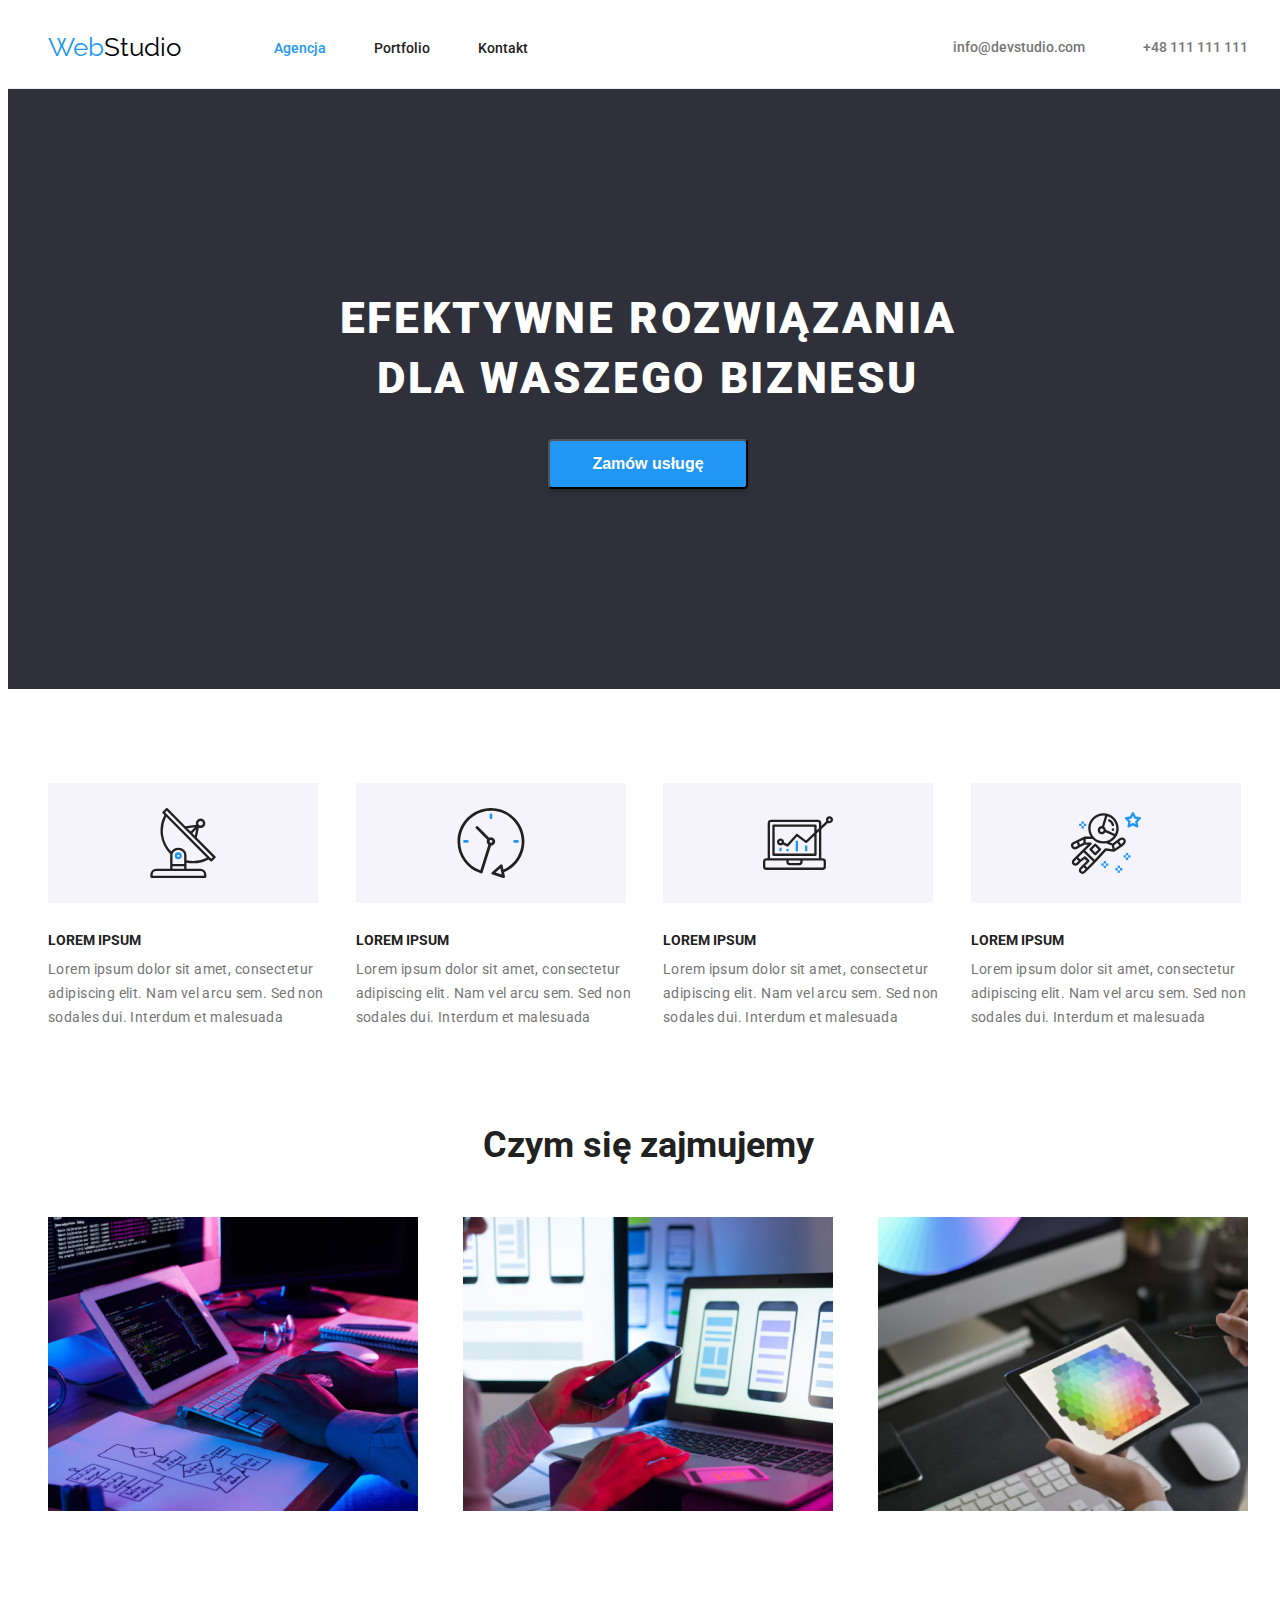
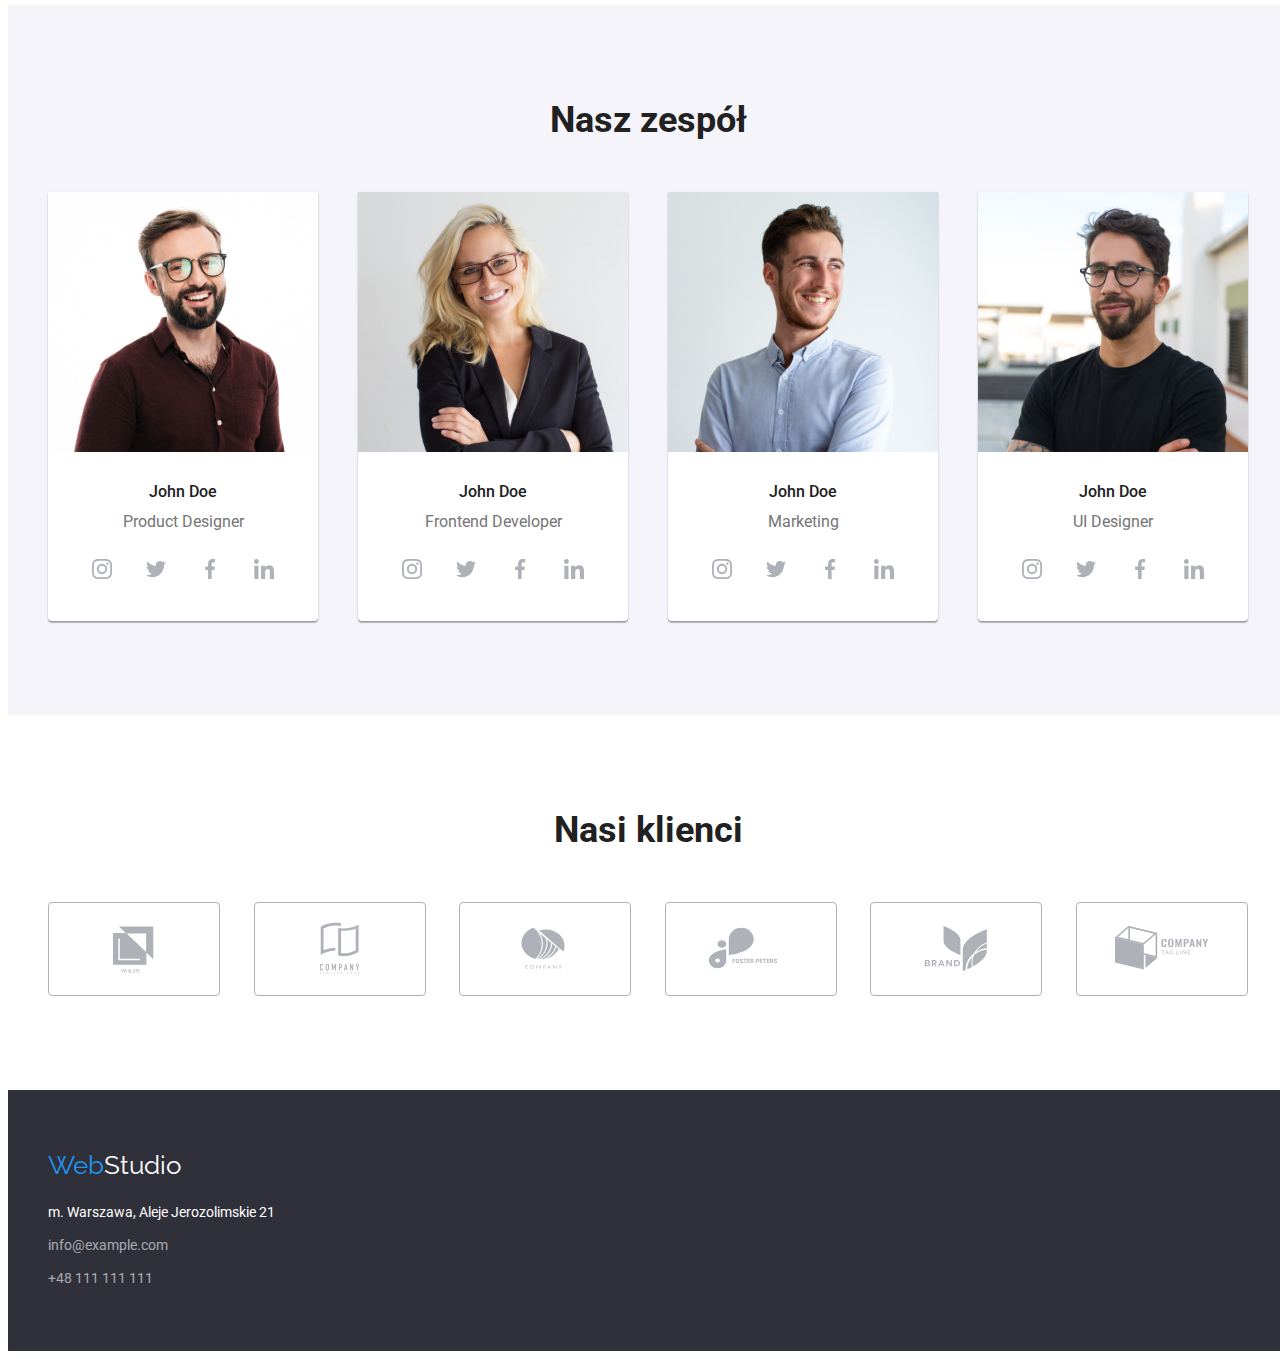
==== index.html @ dd989683 "Index HTML modified" ====
<!DOCTYPE html>
<html lang="pl">
  <head>
    <link rel="preconnect" href="https://fonts.googleapis.com" />
    <link rel="preconnect" href="https://fonts.gstatic.com" crossorigin />
    <link
      href="https://fonts.googleapis.com/css2?family=Raleway:wght@700&family=Roboto:wght@400;500;700;900&display=swap"
      rel="stylesheet"
    />
    <link
      rel="stylesheet"
      href="https://cdnjs.cloudflare.com/ajax/libs/modern-normalize/1.1.0/modern-normalize.min.css"
      integrity="sha512-wpPYUAdjBVSE4KJnH1VR1HeZfpl1ub8YT/NKx4PuQ5NmX2tKuGu6U/JRp5y+Y8XG2tV+wKQpNHVUX03MfMFn9Q=="
      crossorigin="anonymous"
      referrerpolicy="no-referrer"
    />
    <link rel="stylesheet" href="css/index.css" />
    <meta charset="UTF-8" />
    <meta http-equiv="X-UA-Compatible" content="IE=edge" />
    <meta name="viewport" content="width=device-width, initial-scale=1.0" />
    <title>Studio</title>
  </head>
  <body>
    <header class="header-line">
      <div class="container head">
        <nav class="logo-navigation">
          <a class="webstudio" href="index.html"
            ><span class="logo-web">Web</span
            ><span class="logo-studio-head">Studio</span></a
          >
          <ul class="list navigation">
            <li>
              <a class="agency-active" href="index.html">Agencja</a>
            </li>
            <li>
              <a href="portfolio.html">Portfolio</a>
            </li>
            <li><a href="#">Kontakt</a></li>
          </ul>
        </nav>

        <ul class="list contact-links-header">
          <li>
            <a class="link-header" href="mailto:info@devstudio.com"
              >info@devstudio.com</a
            >
          </li>
          <li>
            <a class="link-header" href="tel:+48111111111">+48 111 111 111</a>
          </li>
        </ul>
      </div>
    </header>
    <main>
      <!-- Hero -->
      <section class="background-dark">
        <div class="container hero">
          <h1 class="main-heading">
            EFEKTYWNE ROZWIĄZANIA DLA WASZEGO BIZNESU
          </h1>
          <button class="hero-button" type="button">Zamów usługę</button>
        </div>
      </section>
      <!-- Lorem ipsum -->
      <section>
        <div class="container section">
          <ul class="list lorem-list">
            <li>
              <div class="lorem-icons">
                <svg width="70" height="70">
                  <use href="./images/icons.svg#icon-antenna-1"></use>
                </svg>
              </div>
              <h3 class="tertiary-heading">LOREM IPSUM</h3>
              <p>
                Lorem ipsum dolor sit amet, consectetur adipiscing elit. Nam vel
                arcu sem. Sed non sodales dui. Interdum et malesuada
              </p>
            </li>
            <li>
              <div class="lorem-icons">
                <svg width="70" height="70">
                  <use href="./images/icons.svg#icon-clock-1"></use>
                </svg>
              </div>
              <h3 class="tertiary-heading">LOREM IPSUM</h3>
              <p>
                Lorem ipsum dolor sit amet, consectetur adipiscing elit. Nam vel
                arcu sem. Sed non sodales dui. Interdum et malesuada
              </p>
            </li>
            <li>
              <div class="lorem-icons">
                <svg width="70" height="70">
                  <use href="./images/icons.svg#icon-diagram-1"></use>
                </svg>
              </div>
              <h3 class="tertiary-heading">LOREM IPSUM</h3>
              <p>
                Lorem ipsum dolor sit amet, consectetur adipiscing elit. Nam vel
                arcu sem. Sed non sodales dui. Interdum et malesuada
              </p>
            </li>
            <li>
              <div class="lorem-icons">
                <svg width="70" height="70">
                  <use href="./images/icons.svg#icon-astronaut-1"></use>
                </svg>
              </div>
              <h3 class="tertiary-heading">LOREM IPSUM</h3>
              <p>
                Lorem ipsum dolor sit amet, consectetur adipiscing elit. Nam vel
                arcu sem. Sed non sodales dui. Interdum et malesuada
              </p>
            </li>
          </ul>
        </div>
      </section>
      <!-- Czym się zajmujemy -->
      <section>
        <div class="container section activity top-padding-none">
          <h2 class="secondary-heading">Czym się zajmujemy</h2>
          <ul class="list">
            <li>
              <img
                src="images/What_do_we_do/Computer.jpg"
                alt="Komputer"
                width="370"
                height="294"
              />
            </li>
            <li>
              <img
                src="images/What_do_we_do/Laptop.jpg"
                alt="Laptop"
                width="370"
                height="294"
              />
            </li>
            <li>
              <img
                src="images/What_do_we_do/Tablet.jpg"
                alt="Tablet"
                width="370"
                height="294"
              />
            </li>
          </ul>
        </div>
      </section>
      <!-- Nasz zespół -->
      <section class="background-staff">
        <div class="container section activity">
          <h2 class="secondary-heading">Nasz zespół</h2>
          <ul class="list">
            <li class="card-staff">
              <img
                src="images/Our_staff/John1.jpg"
                alt="John Doe"
                width="270"
                height="260"
              />
              <p class="john-doe">John Doe</p>
              <p class="john-doe-job">Product Designer</p>
              <div class="social-media">
                <ul class="list">
                  <li>
                    <div class="social-container">
                      <svg class="social-icon" width="20" height="20">
                        <use href="./images/icons.svg#icon-instagram-2"></use>
                      </svg>
                    </div>
                  </li>
                  <li>
                    <div class="social-container">
                      <svg class="social-icon" width="20" height="20">
                        <use href="./images/icons.svg#icon-twitter-1"></use>
                      </svg>
                    </div>
                  </li>
                  <li>
                    <div class="social-container">
                      <svg class="social-icon" width="20" height="20">
                        <use href="./images/icons.svg#icon-facebook-1"></use>
                      </svg>
                    </div>
                  </li>
                  <li>
                    <div class="social-container">
                      <svg class="social-icon" width="20" height="20">
                        <use href="./images/icons.svg#icon-linkedin-1"></use>
                      </svg>
                    </div>
                  </li>
                </ul>
              </div>
            </li>
            <li class="card-staff">
              <img
                src="images/Our_staff/John2.jpg"
                alt="John Doe"
                width="270"
                height="260"
              />
              <p class="john-doe">John Doe</p>
              <p class="john-doe-job">Frontend Developer</p>
              <div class="social-media">
                <ul class="list">
                  <li>
                    <div class="social-container">
                      <svg class="social-icon" width="20" height="20">
                        <use href="./images/icons.svg#icon-instagram-2"></use>
                      </svg>
                    </div>
                  </li>
                  <li>
                    <div class="social-container">
                      <svg class="social-icon" width="20" height="20">
                        <use href="./images/icons.svg#icon-twitter-1"></use>
                      </svg>
                    </div>
                  </li>
                  <li>
                    <div class="social-container">
                      <svg class="social-icon" width="20" height="20">
                        <use href="./images/icons.svg#icon-facebook-1"></use>
                      </svg>
                    </div>
                  </li>
                  <li>
                    <div class="social-container">
                      <svg class="social-icon" width="20" height="20">
                        <use href="./images/icons.svg#icon-linkedin-1"></use>
                      </svg>
                    </div>
                  </li>
                </ul>
              </div>
            </li>
            <li class="card-staff">
              <img
                src="images/Our_staff/John3.jpg"
                alt="John Doe"
                width="270"
                height="260"
              />
              <p class="john-doe">John Doe</p>
              <p class="john-doe-job">Marketing</p>
              <div class="social-media">
                <ul class="list">
                  <li>
                    <div class="social-container">
                      <svg class="social-icon" width="20" height="20">
                        <use href="./images/icons.svg#icon-instagram-2"></use>
                      </svg>
                    </div>
                  </li>
                  <li>
                    <div class="social-container">
                      <svg class="social-icon" width="20" height="20">
                        <use href="./images/icons.svg#icon-twitter-1"></use>
                      </svg>
                    </div>
                  </li>
                  <li>
                    <div class="social-container">
                      <svg class="social-icon" width="20" height="20">
                        <use href="./images/icons.svg#icon-facebook-1"></use>
                      </svg>
                    </div>
                  </li>
                  <li>
                    <div class="social-container">
                      <svg class="social-icon" width="20" height="20">
                        <use href="./images/icons.svg#icon-linkedin-1"></use>
                      </svg>
                    </div>
                  </li>
                </ul>
              </div>
            </li>
            <li class="card-staff">
              <img
                src="images/Our_staff/John4.jpg"
                alt="John Doe"
                width="270"
                height="260"
              />
              <p class="john-doe">John Doe</p>
              <p class="john-doe-job">UI Designer</p>
              <div class="social-media">
                <ul class="list">
                  <li>
                    <div class="social-container">
                      <svg class="social-icon" width="20" height="20">
                        <use href="./images/icons.svg#icon-instagram-2"></use>
                      </svg>
                    </div>
                  </li>
                  <li>
                    <div class="social-container">
                      <svg class="social-icon" width="20" height="20">
                        <use href="./images/icons.svg#icon-twitter-1"></use>
                      </svg>
                    </div>
                  </li>
                  <li>
                    <div class="social-container">
                      <svg class="social-icon" width="20" height="20">
                        <use href="./images/icons.svg#icon-facebook-1"></use>
                      </svg>
                    </div>
                  </li>
                  <li>
                    <div class="social-container">
                      <svg class="social-icon" width="20" height="20">
                        <use href="./images/icons.svg#icon-linkedin-1"></use>
                      </svg>
                    </div>
                  </li>
                </ul>
              </div>
            </li>
          </ul>
        </div>
      </section>
      <!-- Nasi klienci -->
      <section>
        <div class="container section activity">
          <h2 class="secondary-heading">Nasi klienci</h2>
          <ul class="list clients-list">
            <li>
              <div class="clients">
                <svg width="106" height="60">
                  <use href="./images/icons.svg#icon-logo1"></use>
                </svg>
              </div>
            </li>
            <li>
              <div class="clients">
                <svg width="106" height="60">
                  <use href="./images/icons.svg#icon-logo2"></use>
                </svg>
              </div>
            </li>
            <li>
              <div class="clients">
                <svg width="106" height="60">
                  <use href="./images/icons.svg#icon-logo3"></use>
                </svg>
              </div>
            </li>
            <li>
              <div class="clients">
                <svg width="106" height="60">
                  <use href="./images/icons.svg#icon-logo4"></use>
                </svg>
              </div>
            </li>
            <li>
              <div class="clients">
                <svg width="106" height="60">
                  <use href="./images/icons.svg#icon-logo5"></use>
                </svg>
              </div>
            </li>
            <li>
              <div class="clients">
                <svg width="106" height="60">
                  <use href="./images/icons.svg#icon-logo6"></use>
                </svg>
              </div>
            </li>
          </ul>
        </div>
      </section>
    </main>
    <footer class="background-dark">
      <div class="container foot">
        <a class="webstudio-foot" href="index.html">
          <span class="logo-web">Web</span
          ><span class="logo-studio-foot">Studio</span></a
        >

        <address class="city-street">
          m. Warszawa, Aleje Jerozolimskie 21
        </address>

        <a class="contact-links-footer" href="mailto:info@example.com"
          >info@example.com</a
        >
        <a class="contact-links-footer" href="tel:+48111111111"
          >+48 111 111 111</a
        >
      </div>
    </footer>
  </body>
</html>
---- css/index.css ----
h1,
h2,
h3,
p,
ul {
  margin: 0;
  padding: 0;
}

:root {
  --hover-color: #2196f3;
}

a.contact-links-footer[href="mailto:info@example.com"] {
  margin-bottom: 9px;
}

.activity {
  flex-direction: column;
}

.background-dark {
  background: #2f303a;
}

.background-staff {
  background: #f5f4fa;
}

body {
  font-family: "Roboto", sans-serif;
  color: #212121;
  background: #ffffff;
  width: 100%;
}

.card-staff {
  background: #ffffff;
  box-shadow: 0px 1px 3px rgba(0, 0, 0, 0.12), 0px 1px 1px rgba(0, 0, 0, 0.14),
    0px 2px 1px rgba(0, 0, 0, 0.2);
  border-radius: 0px 0px 4px 4px;
}

.city-street {
  font-size: 14px;
  line-height: 1.71;
  color: #ffffff;
  font-style: normal;
  margin-bottom: 9px;
}

.clients {
  border: 1px solid #afb1b8;
  border-radius: 4px;
  fill: #afb1b8;
  width: 170px;
  height: 92px;
  display: flex;
  justify-content: center;
  align-items: center;
}

.clients:hover {
  border-color: var(--hover-color);
  fill: var(--hover-color);
  cursor: pointer;
}

.clients:focus {
  border-color: var(--hover-color);
  fill: var(--hover-color);
}

.clients-list {
  justify-content: space-between;
}
.contact-links-footer {
  font-size: 14px;
  line-height: 1.71;
  color: rgba(255, 255, 255, 0.6);
  text-decoration: none;
}

.contact-links-header {
  width: 295px;
  display: flex;
  justify-content: space-between;
}

.contact-links-header:focus {
  color: var(--hover-color);
}

.contact-links-header:hover {
  color: var(--hover-color);
}

.container {
  max-width: 1200px;
  margin: 0 auto;
  display: flex;
  justify-items: center;
  align-items: center;
  padding: 0 15px;
}

.container.section.activity > ul {
  display: flex;
  justify-content: space-between;
  column-gap: 30px;
  padding-inline-start: 0;
}

div.container.section.activity ul {
  flex-wrap: wrap;
}

div.social-media ul {
  display: flex;
  justify-content: space-between;
  align-items: flex-start;
}

.filter {
  display: flex;
  margin: 0 auto;
  justify-content: center;
  column-gap: 8px;
  padding-top: 94px;
  padding-bottom: 50px;
}

.filter-button {
  background: #f5f4fa;
  font-family: "Roboto";
  font-weight: 500;
  font-size: 16px;
  color: #212121;
  line-height: 1.62;
  letter-spacing: 0.03em;
  border-radius: 4px;
  border: 2px solid #f5f4fa;
  padding: 6px 22px;
}

.filter-button:active {
  background: var(--hover-color);
  color: #ffffff;
  filter: drop-shadow(0px 4px 4px rgba(0, 0, 0, 0.25))
    drop-shadow(0px 4px 4px rgba(0, 0, 0, 0.25));
  border-color: var(--hover-color);
}

.filter-button:focus {
  background: var(--hover-color);
  color: #ffffff;
  filter: drop-shadow(0px 4px 4px rgba(0, 0, 0, 0.25))
    drop-shadow(0px 4px 4px rgba(0, 0, 0, 0.25));
  border-color: var(--hover-color);
}

.filter-button:hover {
  background: var(--hover-color);
  color: #ffffff;
  filter: drop-shadow(0px 4px 4px rgba(0, 0, 0, 0.25))
    drop-shadow(0px 4px 4px rgba(0, 0, 0, 0.25));
  cursor: pointer;
  border-color: var(--hover-color);
}

.foot {
  display: flex;
  flex-direction: column;
  align-items: flex-start;
  padding: 60px 15px;
}

.head {
  display: flex;
  justify-content: space-between;
  align-items: center;
  flex-wrap: wrap;
  padding-top: 24px;
  padding-bottom: 25px;
}

.header-line {
  border-bottom: 1px solid #ececec;
}

.hero {
  display: flex;
  flex-direction: column;
  align-items: center;
  justify-content: center;
}

.hero-button {
  width: 200px;
  height: 50px;
  background: #2196f3;
  box-shadow: 0px 4px 4px rgba(0, 0, 0, 0.15);
  border-radius: 4px;
  font-weight: 700;
  font-size: 16px;
  line-height: 1.88;
  color: #ffffff;
  cursor: pointer;
  display: flex;
  justify-content: center;
  text-align: center;
  align-items: center;
  margin-bottom: 200px;
}

img {
  display: block;
}

.john-doe {
  font-weight: 500;
  font-size: 16px;
  line-height: 1.2;
  margin-top: 30px;
  margin-bottom: 10px;
  text-align: center;
}

.john-doe-job {
  font-size: 16px;
  line-height: 1.2;
  color: #757575;
  text-align: center;
}

.link-header {
  font-weight: 500;
  font-size: 14px;
  line-height: 1.71;
  color: #757575;
  text-decoration: none;
}

.list {
  list-style-type: none;
  display: flex;
}

.list li a:focus {
  color: var(--hover-color);
}

.list.navigation li a {
  font-weight: 500;
  font-size: 14px;
  line-height: 1.1;
  color: #212121;
  text-decoration: none;
}

.list.navigation li a[class="portfolio-active"],
.list.navigation li a[class="agency-active"] {
  color: var(--hover-color);
}

.list.navigation li a:focus {
  color: var(--hover-color);
}

.list.navigation li a:hover {
  color: var(--hover-color);
}

.logo-navigation {
  display: flex;
  justify-content: space-between;
  max-width: 492px;
  flex-wrap: wrap;
  align-items: center;
}

.logo-web {
  color: var(--hover-color);
}

.logo-studio-foot {
  color: #ffffff;
}

.logo-studio-head {
  color: #000000;
}

.lorem-icons {
  width: 270px;
  height: 120px;
  background-color: #f5f4fa;
  margin-bottom: 30px;
  display: flex;
  justify-content: center;
  align-items: center;
}

.lorem-list {
  column-gap: 30px;
}

.main-heading {
  font-weight: 900;
  font-size: 44px;
  line-height: 1.36;
  color: #ffffff;
  margin: 200px 0 30px 0;
  text-align: center;
  max-width: 696px;
  letter-spacing: 0.06em;
}

.navigation {
  width: 254px;
  justify-content: space-between;
}

.projects {
  display: flex;
  flex-wrap: wrap;
  gap: 30px;
  padding-bottom: 94px;
  justify-content: space-between;
}

.projects-box {
  padding: 19px 23px;
  border-bottom: 1px solid #eeeeee;
  border-left: 1px solid #eeeeee;
  border-right: 1px solid #eeeeee;
}

.projects-descriptions {
  font-size: 16px;
  line-height: 1.88;
  color: #757575;
}

.projects-headings {
  font-weight: 700;
  font-size: 18px;
  line-height: 2;
}

.secondary-heading {
  font-weight: 700;
  font-size: 36px;
  line-height: 1.2;
  margin-bottom: 50px;
  text-align: center;
}

.section {
  padding: 94px 15px;
  max-width: 1200px;
  align-items: normal;
}

.social-container {
  padding: 12px;
  border-radius: 50%;
  fill: #afb1b8;
}

.social-container:hover {
  background-color: var(--hover-color);
  fill: #ffffff;
  cursor: pointer;
}

.social-icon {
  display: block;
}

.social-media {
  width: 206px;
  height: 56px;
  margin: 16px auto 18px;
}

.tertiary-heading {
  font-weight: 700;
  font-size: 14px;
  line-height: 1.1;
  margin-bottom: 10px;
}

.top-padding-none {
  padding-top: 0;
}

ul.list li a:hover {
  color: var(--hover-color);
}

ul.list.lorem-list li p {
  font-size: 14px;
  line-height: 1.71;
  color: #757575;
  letter-spacing: 0.03em;
}

.webstudio {
  font-family: "Raleway", sans-serif;
  font-size: 26px;
  line-height: 1.2;
  text-decoration: none;
  margin-right: 93px;
}

.webstudio-foot {
  font-family: "Raleway", sans-serif;
  font-size: 26px;
  line-height: 1.2;
  text-decoration: none;
  margin-bottom: 20px;
}
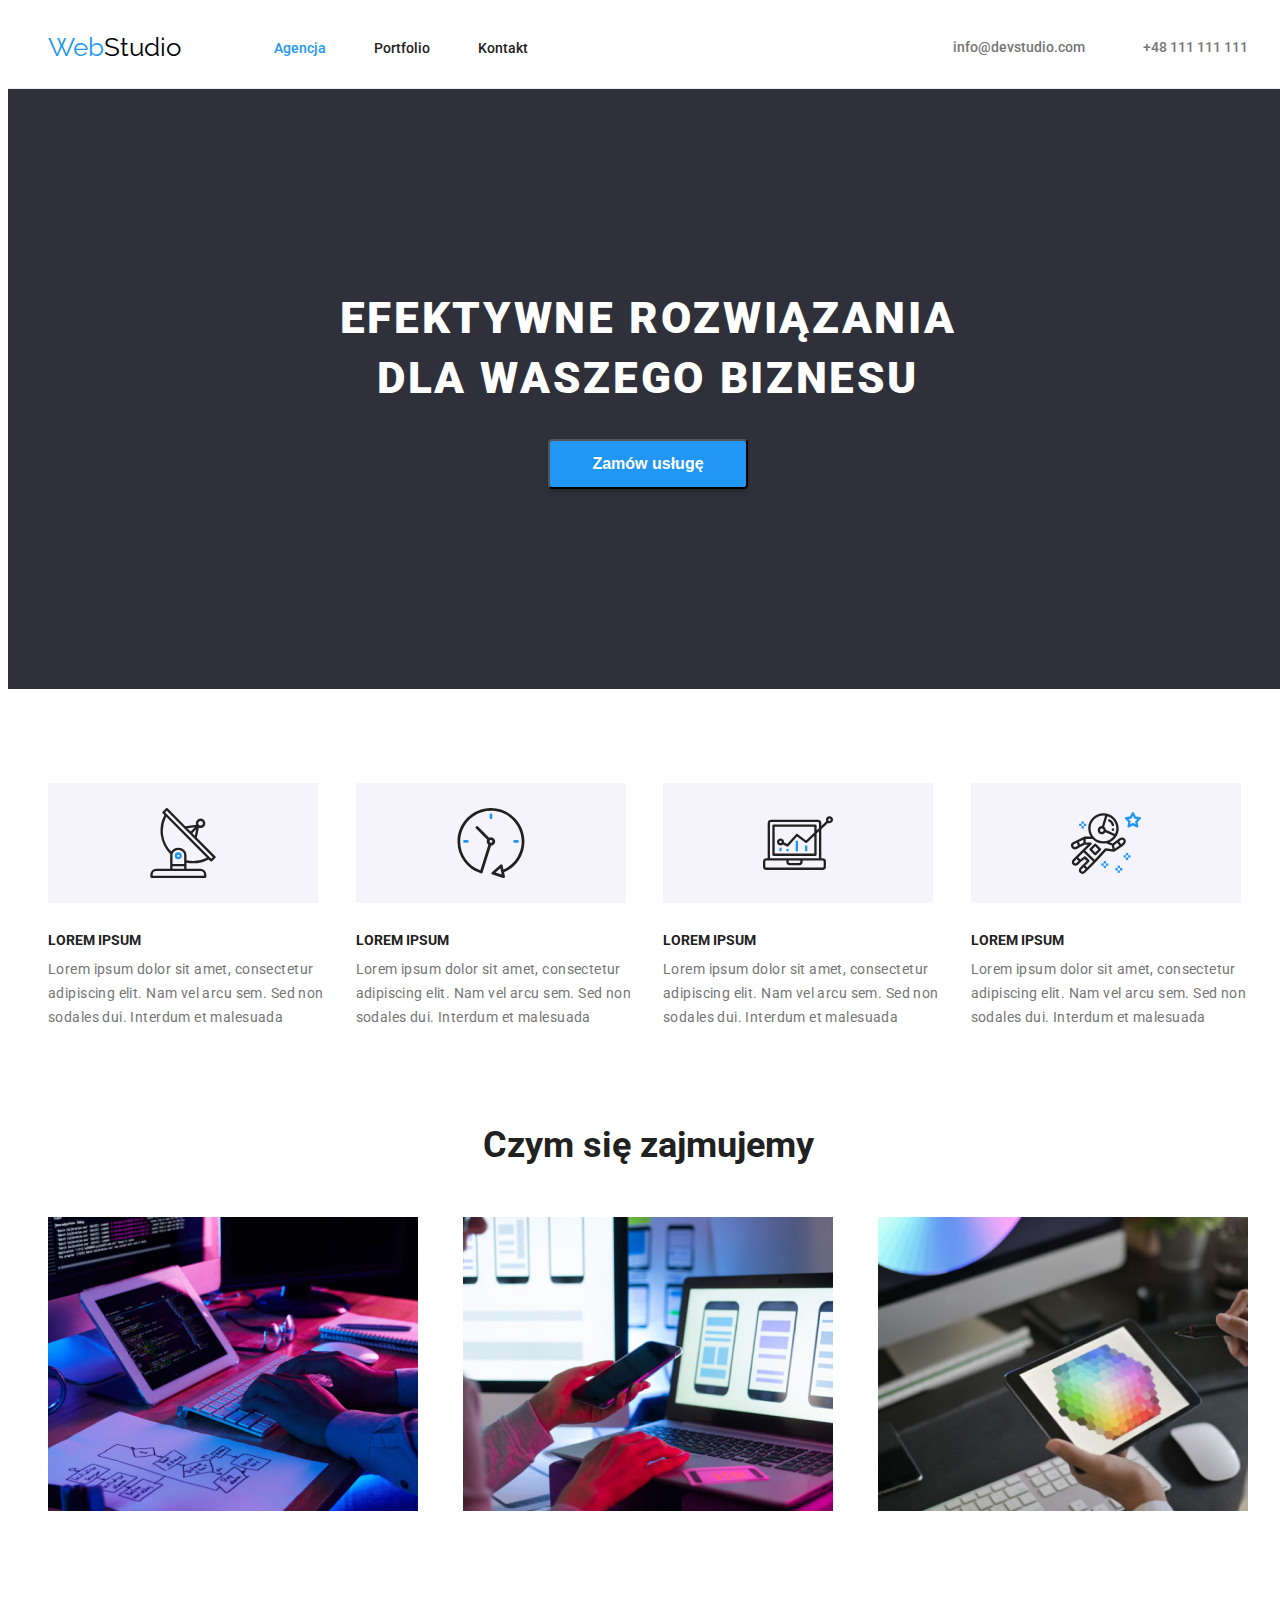
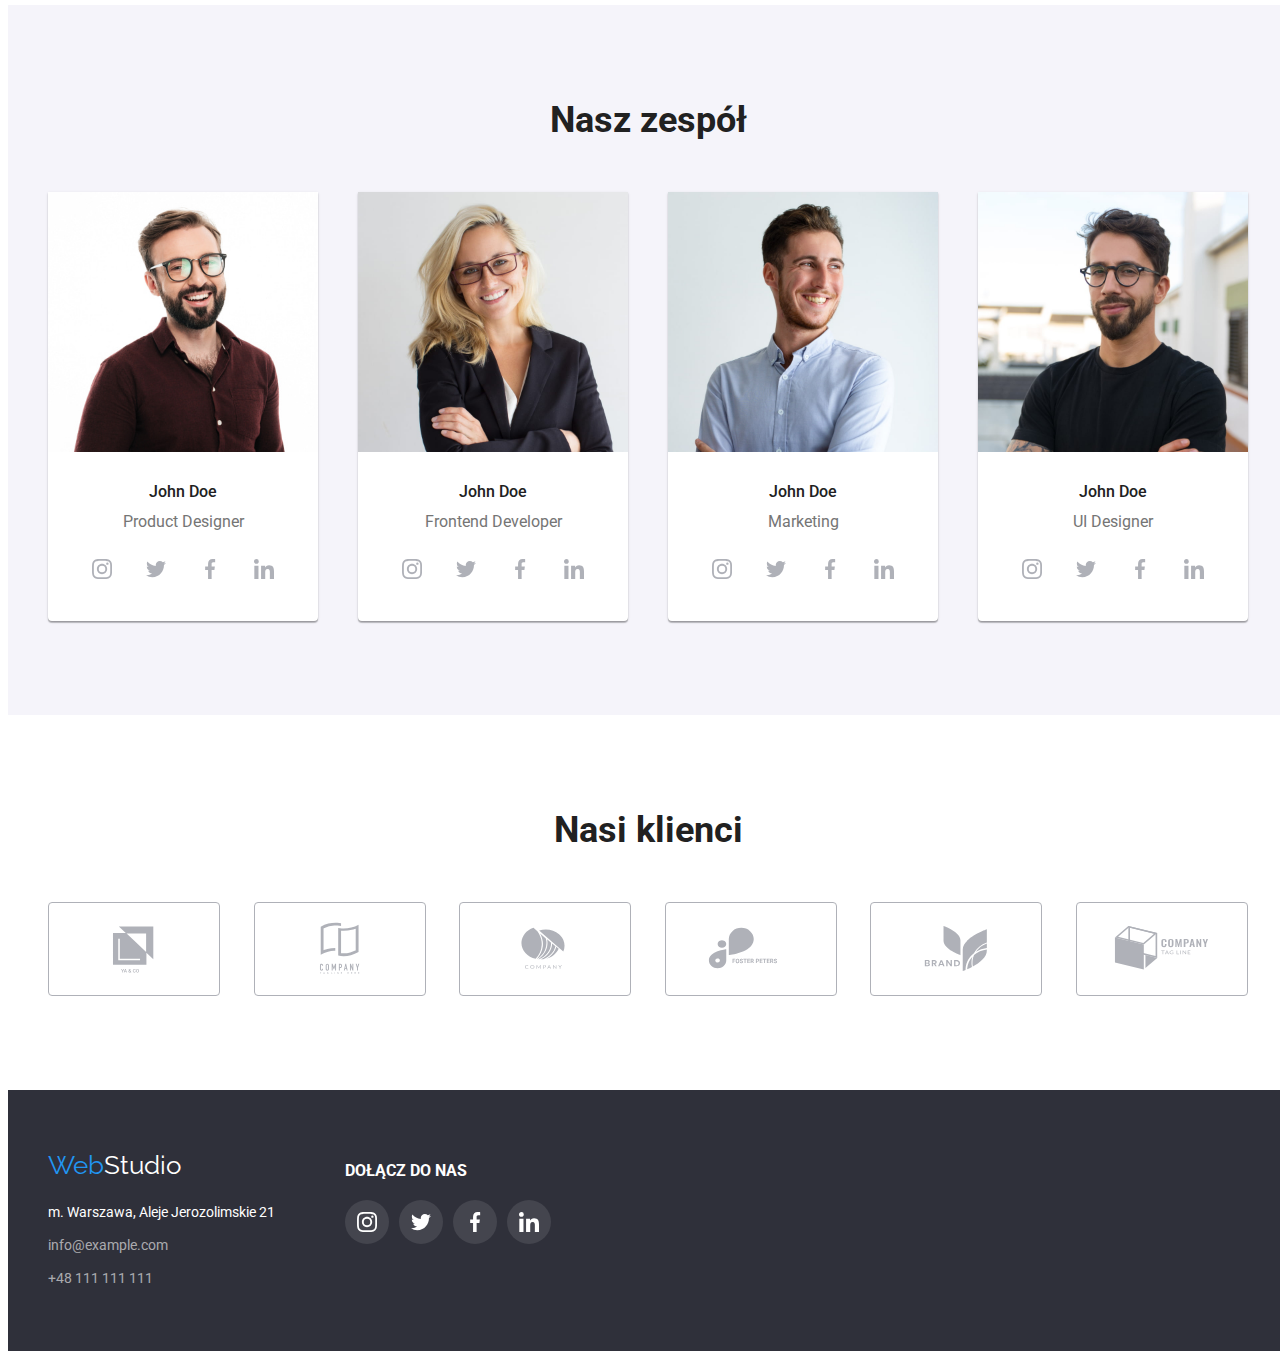
==== commit 178c0484: "Footer social media icons added" ====
--- a/index.html
+++ b/index.html
@@ -167,28 +167,28 @@
                   <li>
                     <div class="social-container">
                       <svg class="social-icon" width="20" height="20">
-                        <use href="./images/icons.svg#icon-instagram-2"></use>
-                      </svg>
-                    </div>
-                  </li>
-                  <li>
-                    <div class="social-container">
-                      <svg class="social-icon" width="20" height="20">
-                        <use href="./images/icons.svg#icon-twitter-1"></use>
-                      </svg>
-                    </div>
-                  </li>
-                  <li>
-                    <div class="social-container">
-                      <svg class="social-icon" width="20" height="20">
-                        <use href="./images/icons.svg#icon-facebook-1"></use>
-                      </svg>
-                    </div>
-                  </li>
-                  <li>
-                    <div class="social-container">
-                      <svg class="social-icon" width="20" height="20">
-                        <use href="./images/icons.svg#icon-linkedin-1"></use>
+                        <use href="./images/icons.svg#icon-instagram-2-1"></use>
+                      </svg>
+                    </div>
+                  </li>
+                  <li>
+                    <div class="social-container">
+                      <svg class="social-icon" width="20" height="20">
+                        <use href="./images/icons.svg#icon-twitter-1-1"></use>
+                      </svg>
+                    </div>
+                  </li>
+                  <li>
+                    <div class="social-container">
+                      <svg class="social-icon" width="20" height="20">
+                        <use href="./images/icons.svg#icon-facebook-1-1"></use>
+                      </svg>
+                    </div>
+                  </li>
+                  <li>
+                    <div class="social-container">
+                      <svg class="social-icon" width="20" height="20">
+                        <use href="./images/icons.svg#icon-linkedin-1-1"></use>
                       </svg>
                     </div>
                   </li>
@@ -209,28 +209,28 @@
                   <li>
                     <div class="social-container">
                       <svg class="social-icon" width="20" height="20">
-                        <use href="./images/icons.svg#icon-instagram-2"></use>
-                      </svg>
-                    </div>
-                  </li>
-                  <li>
-                    <div class="social-container">
-                      <svg class="social-icon" width="20" height="20">
-                        <use href="./images/icons.svg#icon-twitter-1"></use>
-                      </svg>
-                    </div>
-                  </li>
-                  <li>
-                    <div class="social-container">
-                      <svg class="social-icon" width="20" height="20">
-                        <use href="./images/icons.svg#icon-facebook-1"></use>
-                      </svg>
-                    </div>
-                  </li>
-                  <li>
-                    <div class="social-container">
-                      <svg class="social-icon" width="20" height="20">
-                        <use href="./images/icons.svg#icon-linkedin-1"></use>
+                        <use href="./images/icons.svg#icon-instagram-2-1"></use>
+                      </svg>
+                    </div>
+                  </li>
+                  <li>
+                    <div class="social-container">
+                      <svg class="social-icon" width="20" height="20">
+                        <use href="./images/icons.svg#icon-twitter-1-1"></use>
+                      </svg>
+                    </div>
+                  </li>
+                  <li>
+                    <div class="social-container">
+                      <svg class="social-icon" width="20" height="20">
+                        <use href="./images/icons.svg#icon-facebook-1-1"></use>
+                      </svg>
+                    </div>
+                  </li>
+                  <li>
+                    <div class="social-container">
+                      <svg class="social-icon" width="20" height="20">
+                        <use href="./images/icons.svg#icon-linkedin-1-1"></use>
                       </svg>
                     </div>
                   </li>
@@ -251,28 +251,28 @@
                   <li>
                     <div class="social-container">
                       <svg class="social-icon" width="20" height="20">
-                        <use href="./images/icons.svg#icon-instagram-2"></use>
-                      </svg>
-                    </div>
-                  </li>
-                  <li>
-                    <div class="social-container">
-                      <svg class="social-icon" width="20" height="20">
-                        <use href="./images/icons.svg#icon-twitter-1"></use>
-                      </svg>
-                    </div>
-                  </li>
-                  <li>
-                    <div class="social-container">
-                      <svg class="social-icon" width="20" height="20">
-                        <use href="./images/icons.svg#icon-facebook-1"></use>
-                      </svg>
-                    </div>
-                  </li>
-                  <li>
-                    <div class="social-container">
-                      <svg class="social-icon" width="20" height="20">
-                        <use href="./images/icons.svg#icon-linkedin-1"></use>
+                        <use href="./images/icons.svg#icon-instagram-2-1"></use>
+                      </svg>
+                    </div>
+                  </li>
+                  <li>
+                    <div class="social-container">
+                      <svg class="social-icon" width="20" height="20">
+                        <use href="./images/icons.svg#icon-twitter-1-1"></use>
+                      </svg>
+                    </div>
+                  </li>
+                  <li>
+                    <div class="social-container">
+                      <svg class="social-icon" width="20" height="20">
+                        <use href="./images/icons.svg#icon-facebook-1-1"></use>
+                      </svg>
+                    </div>
+                  </li>
+                  <li>
+                    <div class="social-container">
+                      <svg class="social-icon" width="20" height="20">
+                        <use href="./images/icons.svg#icon-linkedin-1-1"></use>
                       </svg>
                     </div>
                   </li>
@@ -293,28 +293,28 @@
                   <li>
                     <div class="social-container">
                       <svg class="social-icon" width="20" height="20">
-                        <use href="./images/icons.svg#icon-instagram-2"></use>
-                      </svg>
-                    </div>
-                  </li>
-                  <li>
-                    <div class="social-container">
-                      <svg class="social-icon" width="20" height="20">
-                        <use href="./images/icons.svg#icon-twitter-1"></use>
-                      </svg>
-                    </div>
-                  </li>
-                  <li>
-                    <div class="social-container">
-                      <svg class="social-icon" width="20" height="20">
-                        <use href="./images/icons.svg#icon-facebook-1"></use>
-                      </svg>
-                    </div>
-                  </li>
-                  <li>
-                    <div class="social-container">
-                      <svg class="social-icon" width="20" height="20">
-                        <use href="./images/icons.svg#icon-linkedin-1"></use>
+                        <use href="./images/icons.svg#icon-instagram-2-1"></use>
+                      </svg>
+                    </div>
+                  </li>
+                  <li>
+                    <div class="social-container">
+                      <svg class="social-icon" width="20" height="20">
+                        <use href="./images/icons.svg#icon-twitter-1-1"></use>
+                      </svg>
+                    </div>
+                  </li>
+                  <li>
+                    <div class="social-container">
+                      <svg class="social-icon" width="20" height="20">
+                        <use href="./images/icons.svg#icon-facebook-1-1"></use>
+                      </svg>
+                    </div>
+                  </li>
+                  <li>
+                    <div class="social-container">
+                      <svg class="social-icon" width="20" height="20">
+                        <use href="./images/icons.svg#icon-linkedin-1-1"></use>
                       </svg>
                     </div>
                   </li>
@@ -377,21 +377,56 @@
     </main>
     <footer class="background-dark">
       <div class="container foot">
-        <a class="webstudio-foot" href="index.html">
-          <span class="logo-web">Web</span
-          ><span class="logo-studio-foot">Studio</span></a
-        >
+        <div class="foot-logo-address">
+          <a class="webstudio-foot" href="index.html">
+            <span class="logo-web">Web</span
+            ><span class="logo-studio-foot">Studio</span></a
+          >
 
-        <address class="city-street">
-          m. Warszawa, Aleje Jerozolimskie 21
-        </address>
+          <address class="city-street">
+            m. Warszawa, Aleje Jerozolimskie 21
+          </address>
 
-        <a class="contact-links-footer" href="mailto:info@example.com"
-          >info@example.com</a
-        >
-        <a class="contact-links-footer" href="tel:+48111111111"
-          >+48 111 111 111</a
-        >
+          <a class="contact-links-footer" href="mailto:info@example.com"
+            >info@example.com</a
+          >
+          <a class="contact-links-footer" href="tel:+48111111111"
+            >+48 111 111 111</a
+          >
+        </div>
+        <div class="social-media-foot">
+          <p class="foot-icons-text">dołącz do nas</p>
+          <ul class="list">
+            <li>
+              <div class="social-container-foot">
+                <svg class="social-icon" width="20" height="20">
+                  <use href="./images/icons.svg#icon-instagram-2-1"></use>
+                </svg>
+              </div>
+            </li>
+            <li>
+              <div class="social-container-foot">
+                <svg class="social-icon" width="20" height="20">
+                  <use href="./images/icons.svg#icon-twitter-1-1"></use>
+                </svg>
+              </div>
+            </li>
+            <li>
+              <div class="social-container-foot">
+                <svg class="social-icon" width="20" height="20">
+                  <use href="./images/icons.svg#icon-facebook-1-1"></use>
+                </svg>
+              </div>
+            </li>
+            <li>
+              <div class="social-container-foot">
+                <svg class="social-icon" width="20" height="20">
+                  <use href="./images/icons.svg#icon-linkedin-1-1"></use>
+                </svg>
+              </div>
+            </li>
+          </ul>
+        </div>
       </div>
     </footer>
   </body>
--- a/css/index.css
+++ b/css/index.css
@@ -119,6 +119,10 @@
   display: flex;
   justify-content: space-between;
   align-items: flex-start;
+}
+
+div.social-media-foot ul {
+  column-gap: 10px;
 }
 
 .filter {
@@ -169,10 +173,25 @@
 }
 
 .foot {
+  padding: 60px 15px;
+  display: flex;
+  justify-content: flex-start;
+  align-items: flex-start;
+}
+
+.foot-logo-address {
   display: flex;
   flex-direction: column;
   align-items: flex-start;
-  padding: 60px 15px;
+  margin-right: 70px;
+}
+
+.foot-icons-text {
+  text-transform: uppercase;
+  font-weight: 700;
+  line-height: 1.1;
+  color: #fff;
+  margin-bottom: 20px;
 }
 
 .head {
@@ -368,9 +387,21 @@
   fill: #afb1b8;
 }
 
+.social-container-foot {
+  padding: 12px;
+  border-radius: 50%;
+  fill: #fff;
+  background-color: rgba(255, 255, 255, 0.1);
+}
+
+.social-container-foot:hover {
+  background-color: var(--hover-color);
+  cursor: pointer;
+}
+
 .social-container:hover {
   background-color: var(--hover-color);
-  fill: #ffffff;
+  fill: #fff;
   cursor: pointer;
 }
 
@@ -382,6 +413,12 @@
   width: 206px;
   height: 56px;
   margin: 16px auto 18px;
+}
+
+.social-media-foot {
+  width: 206px;
+  height: 80px;
+  margin-top: 12px;
 }
 
 .tertiary-heading {
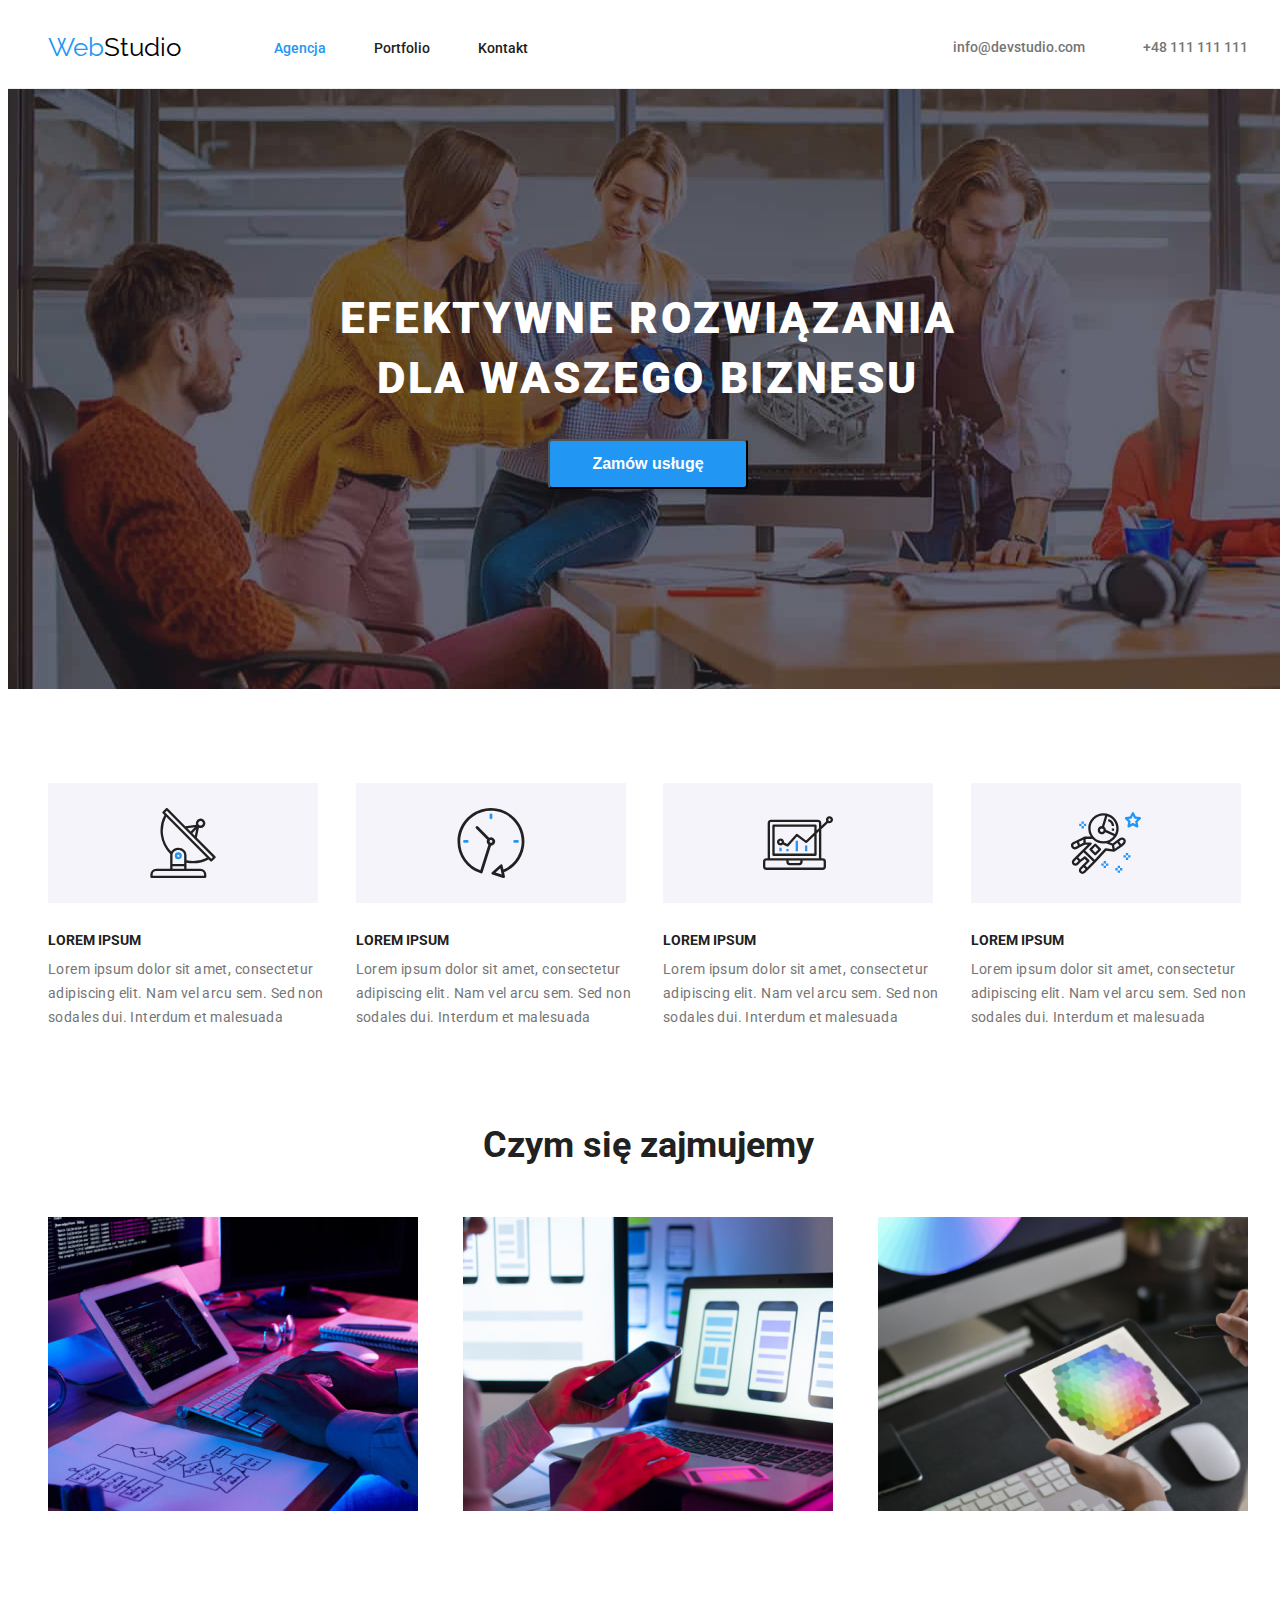
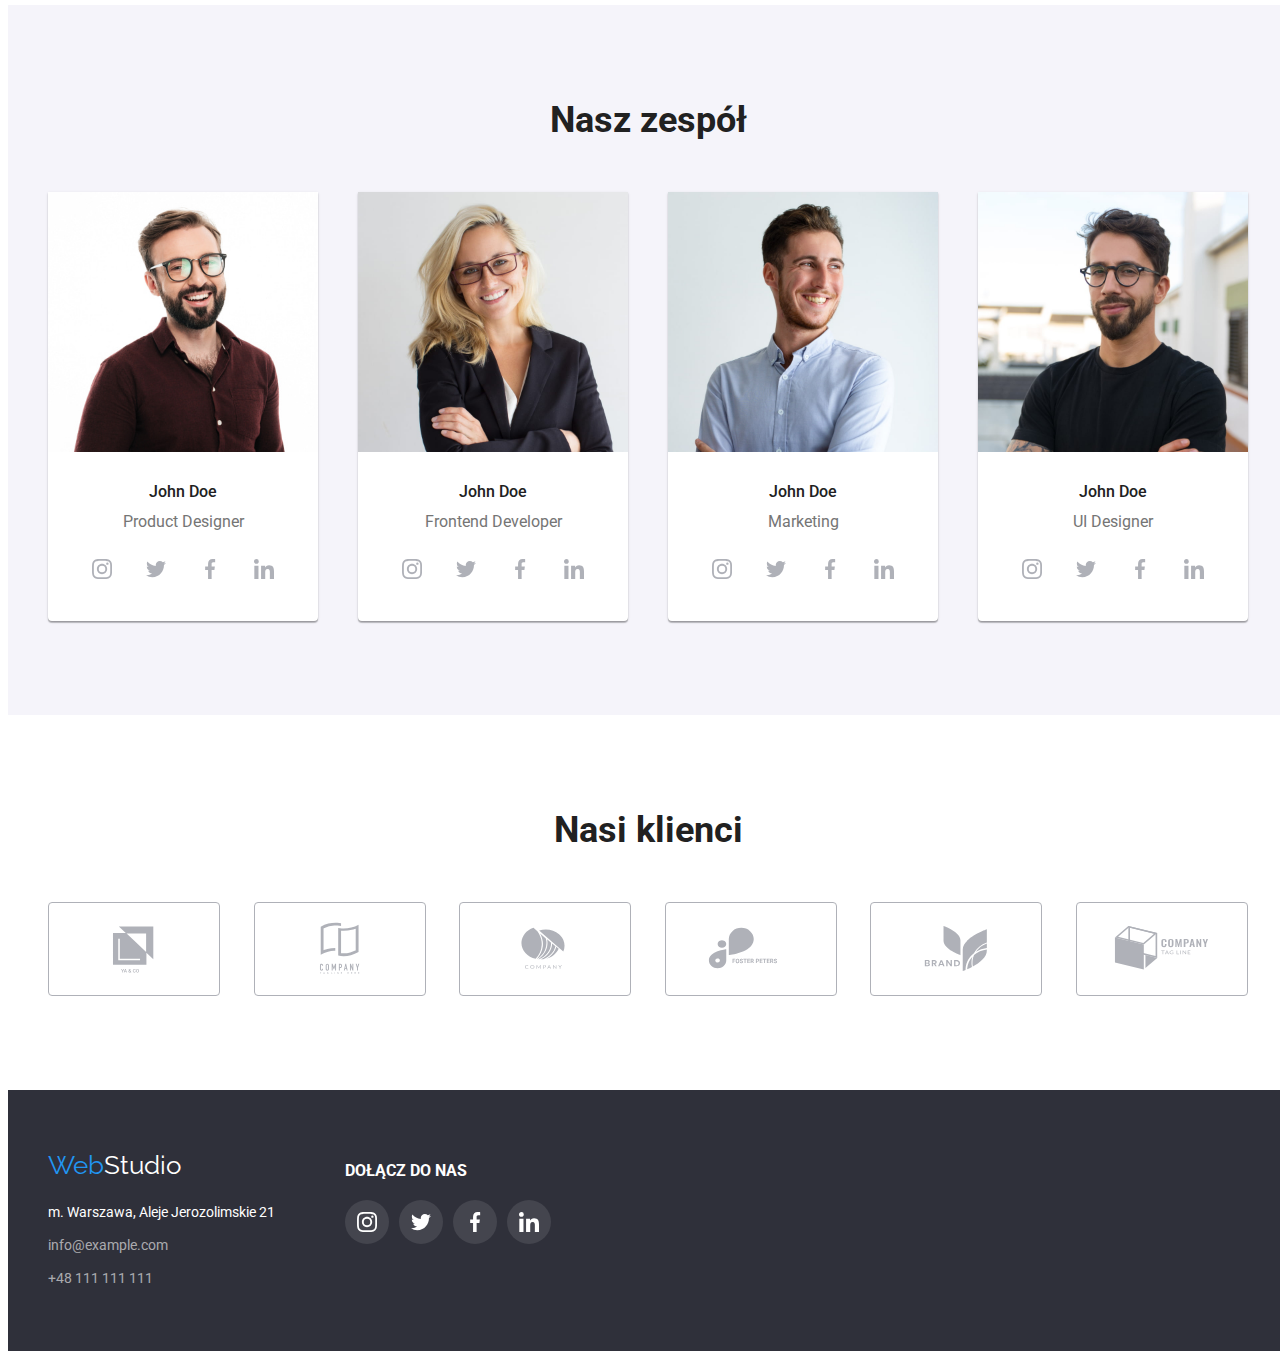
==== commit a36b9ee2: "Hero background added" ====
--- a/index.html
+++ b/index.html
@@ -53,7 +53,7 @@
     </header>
     <main>
       <!-- Hero -->
-      <section class="background-dark">
+      <section class="hero-background">
         <div class="container hero">
           <h1 class="main-heading">
             EFEKTYWNE ROZWIĄZANIA DLA WASZEGO BIZNESU
@@ -68,7 +68,7 @@
             <li>
               <div class="lorem-icons">
                 <svg width="70" height="70">
-                  <use href="./images/icons.svg#icon-antenna-1"></use>
+                  <use href="images/icons.svg#icon-antenna-1"></use>
                 </svg>
               </div>
               <h3 class="tertiary-heading">LOREM IPSUM</h3>
@@ -80,7 +80,7 @@
             <li>
               <div class="lorem-icons">
                 <svg width="70" height="70">
-                  <use href="./images/icons.svg#icon-clock-1"></use>
+                  <use href="images/icons.svg#icon-clock-1"></use>
                 </svg>
               </div>
               <h3 class="tertiary-heading">LOREM IPSUM</h3>
@@ -92,7 +92,7 @@
             <li>
               <div class="lorem-icons">
                 <svg width="70" height="70">
-                  <use href="./images/icons.svg#icon-diagram-1"></use>
+                  <use href="images/icons.svg#icon-diagram-1"></use>
                 </svg>
               </div>
               <h3 class="tertiary-heading">LOREM IPSUM</h3>
@@ -104,7 +104,7 @@
             <li>
               <div class="lorem-icons">
                 <svg width="70" height="70">
-                  <use href="./images/icons.svg#icon-astronaut-1"></use>
+                  <use href="images/icons.svg#icon-astronaut-1"></use>
                 </svg>
               </div>
               <h3 class="tertiary-heading">LOREM IPSUM</h3>
@@ -167,28 +167,28 @@
                   <li>
                     <div class="social-container">
                       <svg class="social-icon" width="20" height="20">
-                        <use href="./images/icons.svg#icon-instagram-2-1"></use>
-                      </svg>
-                    </div>
-                  </li>
-                  <li>
-                    <div class="social-container">
-                      <svg class="social-icon" width="20" height="20">
-                        <use href="./images/icons.svg#icon-twitter-1-1"></use>
-                      </svg>
-                    </div>
-                  </li>
-                  <li>
-                    <div class="social-container">
-                      <svg class="social-icon" width="20" height="20">
-                        <use href="./images/icons.svg#icon-facebook-1-1"></use>
-                      </svg>
-                    </div>
-                  </li>
-                  <li>
-                    <div class="social-container">
-                      <svg class="social-icon" width="20" height="20">
-                        <use href="./images/icons.svg#icon-linkedin-1-1"></use>
+                        <use href="images/icons.svg#icon-instagram-2-1"></use>
+                      </svg>
+                    </div>
+                  </li>
+                  <li>
+                    <div class="social-container">
+                      <svg class="social-icon" width="20" height="20">
+                        <use href="images/icons.svg#icon-twitter-1-1"></use>
+                      </svg>
+                    </div>
+                  </li>
+                  <li>
+                    <div class="social-container">
+                      <svg class="social-icon" width="20" height="20">
+                        <use href="images/icons.svg#icon-facebook-1-1"></use>
+                      </svg>
+                    </div>
+                  </li>
+                  <li>
+                    <div class="social-container">
+                      <svg class="social-icon" width="20" height="20">
+                        <use href="images/icons.svg#icon-linkedin-1-1"></use>
                       </svg>
                     </div>
                   </li>
@@ -209,28 +209,28 @@
                   <li>
                     <div class="social-container">
                       <svg class="social-icon" width="20" height="20">
-                        <use href="./images/icons.svg#icon-instagram-2-1"></use>
-                      </svg>
-                    </div>
-                  </li>
-                  <li>
-                    <div class="social-container">
-                      <svg class="social-icon" width="20" height="20">
-                        <use href="./images/icons.svg#icon-twitter-1-1"></use>
-                      </svg>
-                    </div>
-                  </li>
-                  <li>
-                    <div class="social-container">
-                      <svg class="social-icon" width="20" height="20">
-                        <use href="./images/icons.svg#icon-facebook-1-1"></use>
-                      </svg>
-                    </div>
-                  </li>
-                  <li>
-                    <div class="social-container">
-                      <svg class="social-icon" width="20" height="20">
-                        <use href="./images/icons.svg#icon-linkedin-1-1"></use>
+                        <use href="images/icons.svg#icon-instagram-2-1"></use>
+                      </svg>
+                    </div>
+                  </li>
+                  <li>
+                    <div class="social-container">
+                      <svg class="social-icon" width="20" height="20">
+                        <use href="images/icons.svg#icon-twitter-1-1"></use>
+                      </svg>
+                    </div>
+                  </li>
+                  <li>
+                    <div class="social-container">
+                      <svg class="social-icon" width="20" height="20">
+                        <use href="images/icons.svg#icon-facebook-1-1"></use>
+                      </svg>
+                    </div>
+                  </li>
+                  <li>
+                    <div class="social-container">
+                      <svg class="social-icon" width="20" height="20">
+                        <use href="images/icons.svg#icon-linkedin-1-1"></use>
                       </svg>
                     </div>
                   </li>
@@ -251,28 +251,28 @@
                   <li>
                     <div class="social-container">
                       <svg class="social-icon" width="20" height="20">
-                        <use href="./images/icons.svg#icon-instagram-2-1"></use>
-                      </svg>
-                    </div>
-                  </li>
-                  <li>
-                    <div class="social-container">
-                      <svg class="social-icon" width="20" height="20">
-                        <use href="./images/icons.svg#icon-twitter-1-1"></use>
-                      </svg>
-                    </div>
-                  </li>
-                  <li>
-                    <div class="social-container">
-                      <svg class="social-icon" width="20" height="20">
-                        <use href="./images/icons.svg#icon-facebook-1-1"></use>
-                      </svg>
-                    </div>
-                  </li>
-                  <li>
-                    <div class="social-container">
-                      <svg class="social-icon" width="20" height="20">
-                        <use href="./images/icons.svg#icon-linkedin-1-1"></use>
+                        <use href="images/icons.svg#icon-instagram-2-1"></use>
+                      </svg>
+                    </div>
+                  </li>
+                  <li>
+                    <div class="social-container">
+                      <svg class="social-icon" width="20" height="20">
+                        <use href="images/icons.svg#icon-twitter-1-1"></use>
+                      </svg>
+                    </div>
+                  </li>
+                  <li>
+                    <div class="social-container">
+                      <svg class="social-icon" width="20" height="20">
+                        <use href="images/icons.svg#icon-facebook-1-1"></use>
+                      </svg>
+                    </div>
+                  </li>
+                  <li>
+                    <div class="social-container">
+                      <svg class="social-icon" width="20" height="20">
+                        <use href="images/icons.svg#icon-linkedin-1-1"></use>
                       </svg>
                     </div>
                   </li>
@@ -293,28 +293,28 @@
                   <li>
                     <div class="social-container">
                       <svg class="social-icon" width="20" height="20">
-                        <use href="./images/icons.svg#icon-instagram-2-1"></use>
-                      </svg>
-                    </div>
-                  </li>
-                  <li>
-                    <div class="social-container">
-                      <svg class="social-icon" width="20" height="20">
-                        <use href="./images/icons.svg#icon-twitter-1-1"></use>
-                      </svg>
-                    </div>
-                  </li>
-                  <li>
-                    <div class="social-container">
-                      <svg class="social-icon" width="20" height="20">
-                        <use href="./images/icons.svg#icon-facebook-1-1"></use>
-                      </svg>
-                    </div>
-                  </li>
-                  <li>
-                    <div class="social-container">
-                      <svg class="social-icon" width="20" height="20">
-                        <use href="./images/icons.svg#icon-linkedin-1-1"></use>
+                        <use href="images/icons.svg#icon-instagram-2-1"></use>
+                      </svg>
+                    </div>
+                  </li>
+                  <li>
+                    <div class="social-container">
+                      <svg class="social-icon" width="20" height="20">
+                        <use href="images/icons.svg#icon-twitter-1-1"></use>
+                      </svg>
+                    </div>
+                  </li>
+                  <li>
+                    <div class="social-container">
+                      <svg class="social-icon" width="20" height="20">
+                        <use href="images/icons.svg#icon-facebook-1-1"></use>
+                      </svg>
+                    </div>
+                  </li>
+                  <li>
+                    <div class="social-container">
+                      <svg class="social-icon" width="20" height="20">
+                        <use href="images/icons.svg#icon-linkedin-1-1"></use>
                       </svg>
                     </div>
                   </li>
@@ -332,42 +332,42 @@
             <li>
               <div class="clients">
                 <svg width="106" height="60">
-                  <use href="./images/icons.svg#icon-logo1"></use>
-                </svg>
-              </div>
-            </li>
-            <li>
-              <div class="clients">
-                <svg width="106" height="60">
-                  <use href="./images/icons.svg#icon-logo2"></use>
-                </svg>
-              </div>
-            </li>
-            <li>
-              <div class="clients">
-                <svg width="106" height="60">
-                  <use href="./images/icons.svg#icon-logo3"></use>
-                </svg>
-              </div>
-            </li>
-            <li>
-              <div class="clients">
-                <svg width="106" height="60">
-                  <use href="./images/icons.svg#icon-logo4"></use>
-                </svg>
-              </div>
-            </li>
-            <li>
-              <div class="clients">
-                <svg width="106" height="60">
-                  <use href="./images/icons.svg#icon-logo5"></use>
-                </svg>
-              </div>
-            </li>
-            <li>
-              <div class="clients">
-                <svg width="106" height="60">
-                  <use href="./images/icons.svg#icon-logo6"></use>
+                  <use href="images/icons.svg#icon-logo1"></use>
+                </svg>
+              </div>
+            </li>
+            <li>
+              <div class="clients">
+                <svg width="106" height="60">
+                  <use href="images/icons.svg#icon-logo2"></use>
+                </svg>
+              </div>
+            </li>
+            <li>
+              <div class="clients">
+                <svg width="106" height="60">
+                  <use href="images/icons.svg#icon-logo3"></use>
+                </svg>
+              </div>
+            </li>
+            <li>
+              <div class="clients">
+                <svg width="106" height="60">
+                  <use href="images/icons.svg#icon-logo4"></use>
+                </svg>
+              </div>
+            </li>
+            <li>
+              <div class="clients">
+                <svg width="106" height="60">
+                  <use href="images/icons.svg#icon-logo5"></use>
+                </svg>
+              </div>
+            </li>
+            <li>
+              <div class="clients">
+                <svg width="106" height="60">
+                  <use href="images/icons.svg#icon-logo6"></use>
                 </svg>
               </div>
             </li>
@@ -400,28 +400,28 @@
             <li>
               <div class="social-container-foot">
                 <svg class="social-icon" width="20" height="20">
-                  <use href="./images/icons.svg#icon-instagram-2-1"></use>
+                  <use href="images/icons.svg#icon-instagram-2-1"></use>
                 </svg>
               </div>
             </li>
             <li>
               <div class="social-container-foot">
                 <svg class="social-icon" width="20" height="20">
-                  <use href="./images/icons.svg#icon-twitter-1-1"></use>
+                  <use href="images/icons.svg#icon-twitter-1-1"></use>
                 </svg>
               </div>
             </li>
             <li>
               <div class="social-container-foot">
                 <svg class="social-icon" width="20" height="20">
-                  <use href="./images/icons.svg#icon-facebook-1-1"></use>
+                  <use href="images/icons.svg#icon-facebook-1-1"></use>
                 </svg>
               </div>
             </li>
             <li>
               <div class="social-container-foot">
                 <svg class="social-icon" width="20" height="20">
-                  <use href="./images/icons.svg#icon-linkedin-1-1"></use>
+                  <use href="images/icons.svg#icon-linkedin-1-1"></use>
                 </svg>
               </div>
             </li>
--- a/css/index.css
+++ b/css/index.css
@@ -20,7 +20,7 @@
 }
 
 .background-dark {
-  background: #2f303a;
+  background-color: #2f303a;
 }
 
 .background-staff {
@@ -214,6 +214,12 @@
   justify-content: center;
 }
 
+.hero-background {
+  max-width: 1600px;
+  background: linear-gradient(rgba(47, 48, 58, 0.4), rgba(47, 48, 58, 0.4)),
+    url("/images/background.jpg");
+}
+
 .hero-button {
   width: 200px;
   height: 50px;
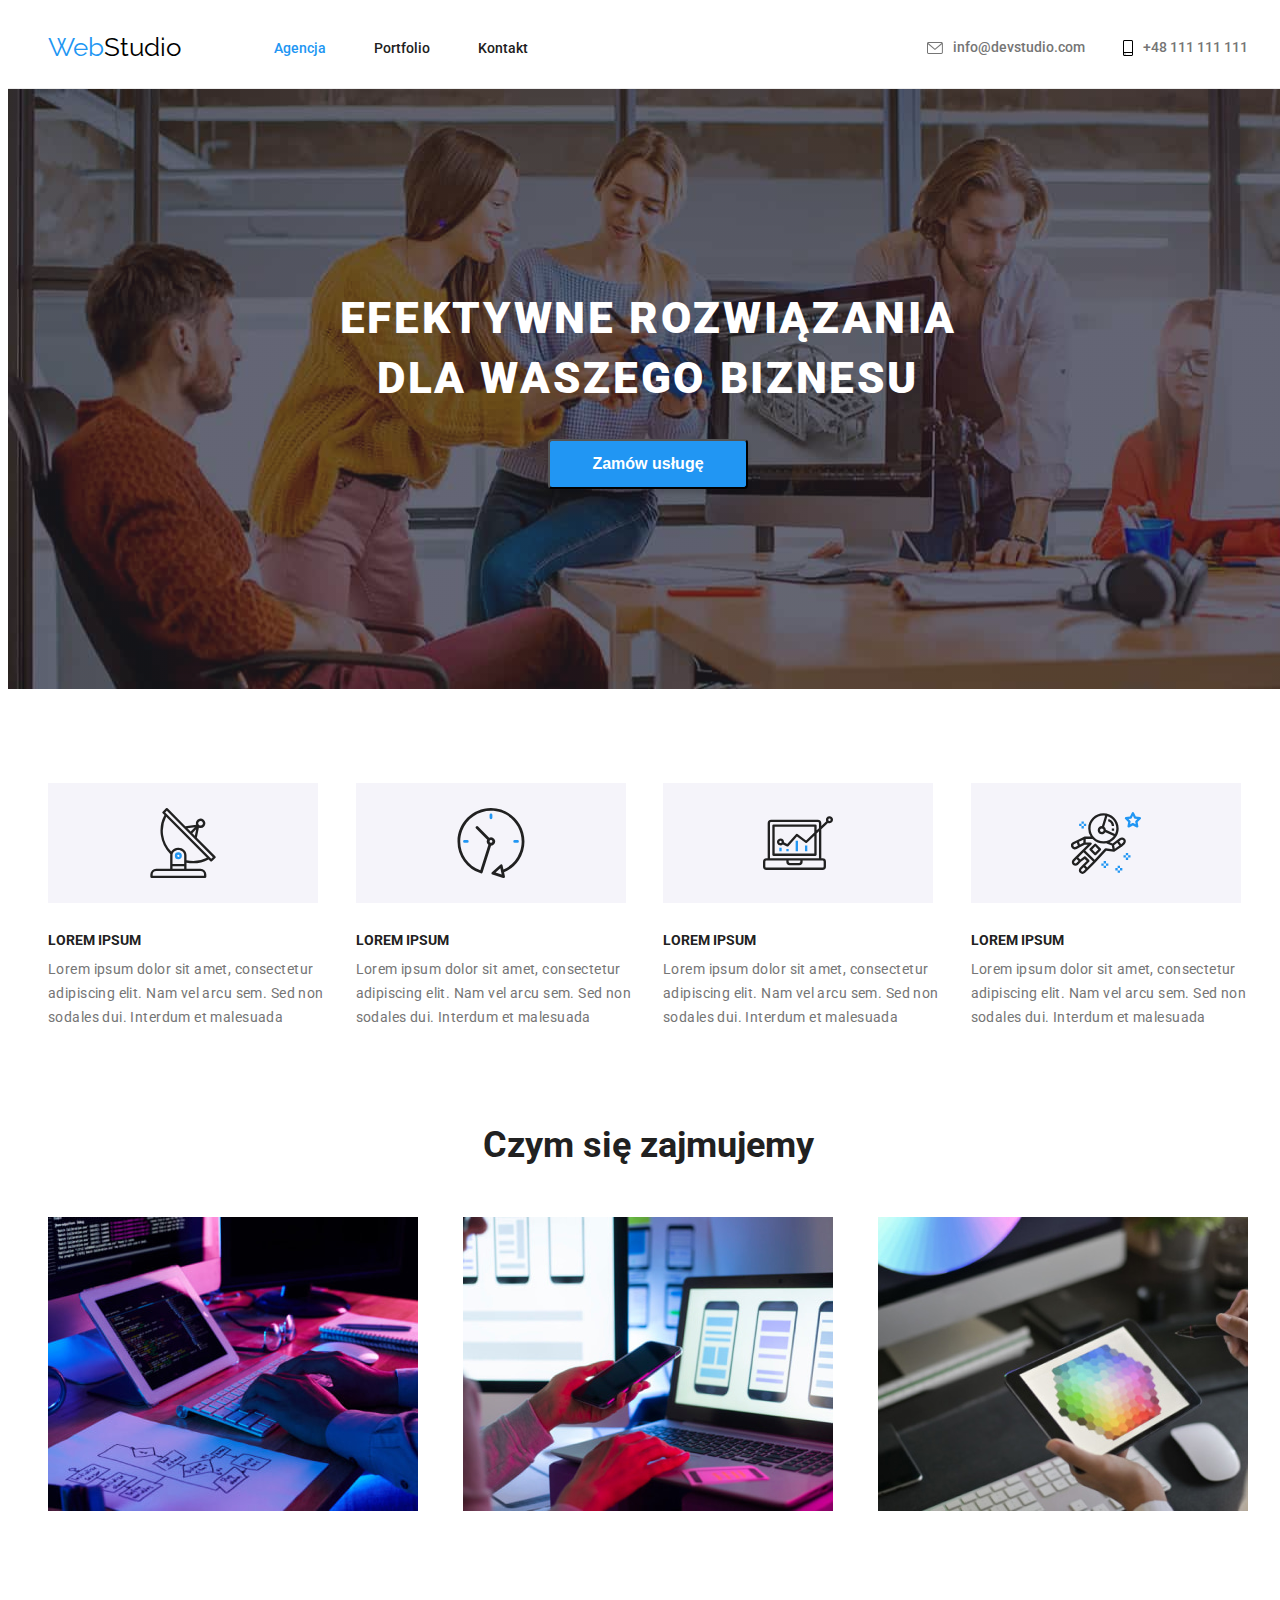
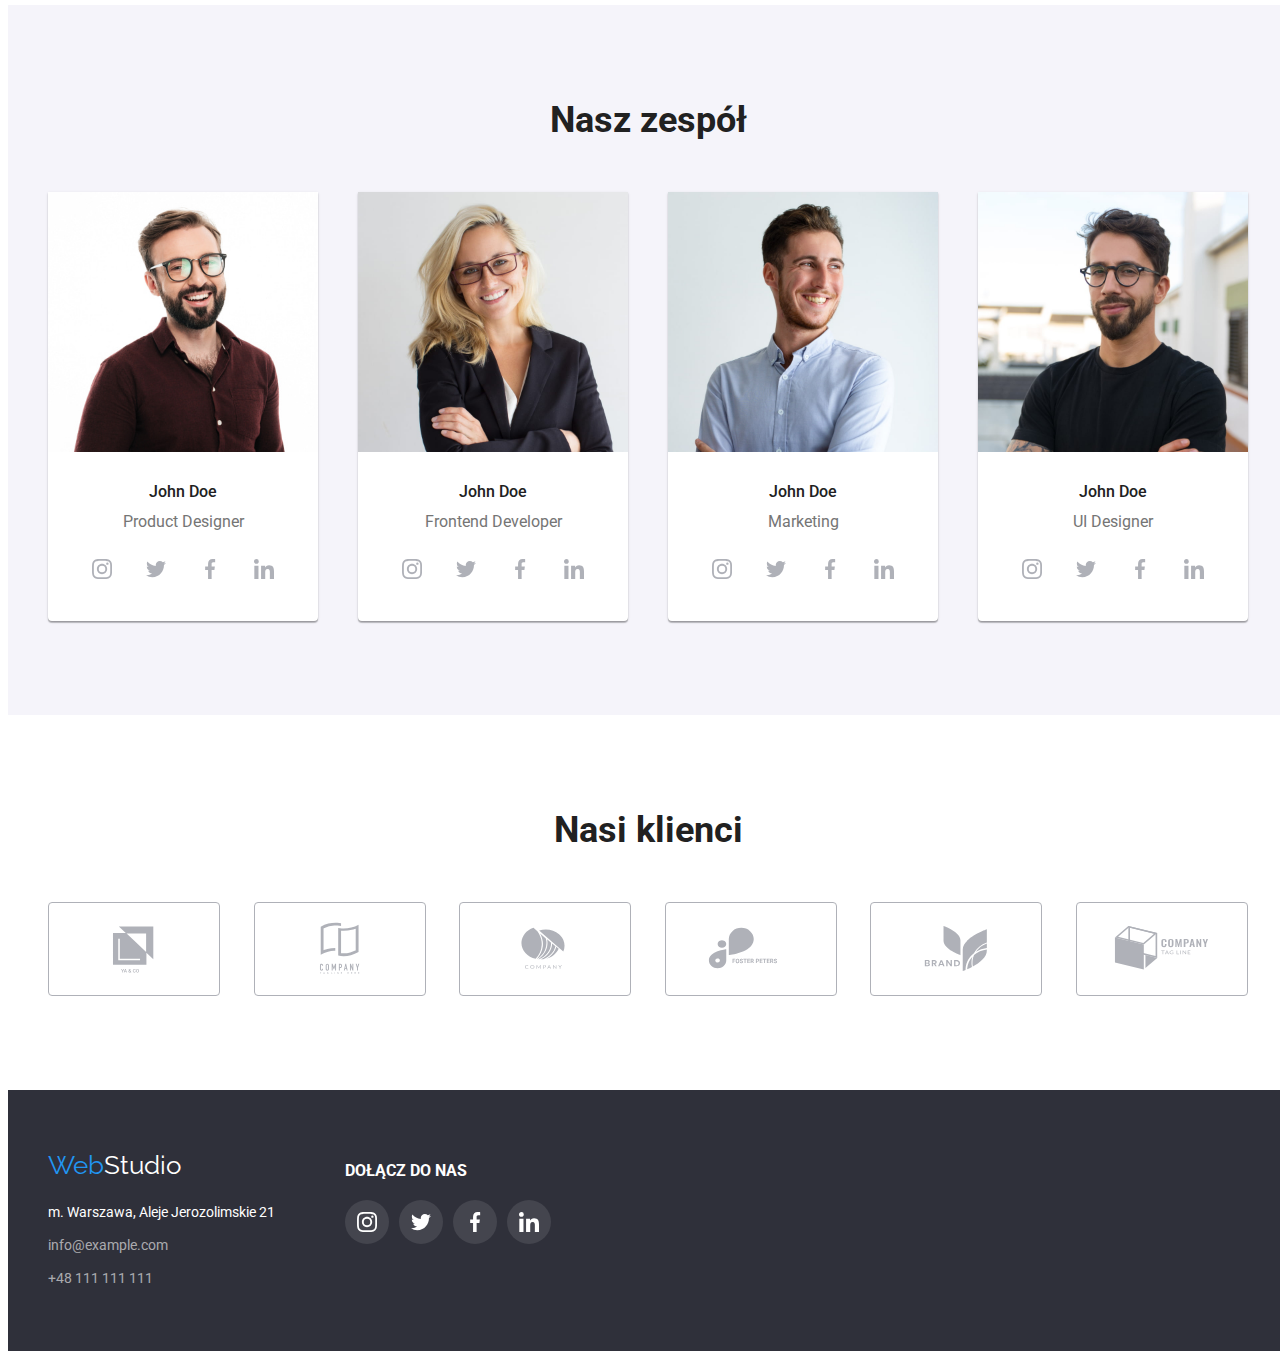
==== commit 9dd45387: "Header icons added and styled" ====
--- a/index.html
+++ b/index.html
@@ -42,11 +42,18 @@
         <ul class="list contact-links-header">
           <li>
             <a class="link-header" href="mailto:info@devstudio.com"
+              ><svg class="mail-icon" width="16" height="12">
+                <use href="/images/icons.svg#icon-envelope-1"></use></svg
               >info@devstudio.com</a
             >
           </li>
           <li>
-            <a class="link-header" href="tel:+48111111111">+48 111 111 111</a>
+            <a class="link-header" href="tel:+48111111111">
+              <svg class="phone-icon" width="10" height="16">
+                <use href="/images/icons.svg#icon-smartphone-1"></use>
+              </svg>
+              +48 111 111 111</a
+            >
           </li>
         </ul>
       </div>
--- a/css/index.css
+++ b/css/index.css
@@ -82,7 +82,7 @@
 }
 
 .contact-links-header {
-  width: 295px;
+  width: 321px;
   display: flex;
   justify-content: space-between;
 }
@@ -217,7 +217,7 @@
 .hero-background {
   max-width: 1600px;
   background: linear-gradient(rgba(47, 48, 58, 0.4), rgba(47, 48, 58, 0.4)),
-    url("/images/background.jpg");
+    url("../images/background.jpg");
 }
 
 .hero-button {
@@ -264,6 +264,12 @@
   line-height: 1.71;
   color: #757575;
   text-decoration: none;
+  display: flex;
+  align-items: center;
+}
+
+.link-header:hover svg use {
+  fill: var(--hover-color);
 }
 
 .list {
@@ -330,6 +336,12 @@
   column-gap: 30px;
 }
 
+.mail-icon {
+  fill: #757575;
+  margin-right: 10px;
+  display: block;
+}
+
 .main-heading {
   font-weight: 900;
   font-size: 44px;
@@ -344,6 +356,11 @@
 .navigation {
   width: 254px;
   justify-content: space-between;
+}
+
+.phone-icon {
+  margin-right: 10px;
+  display: block;
 }
 
 .projects {
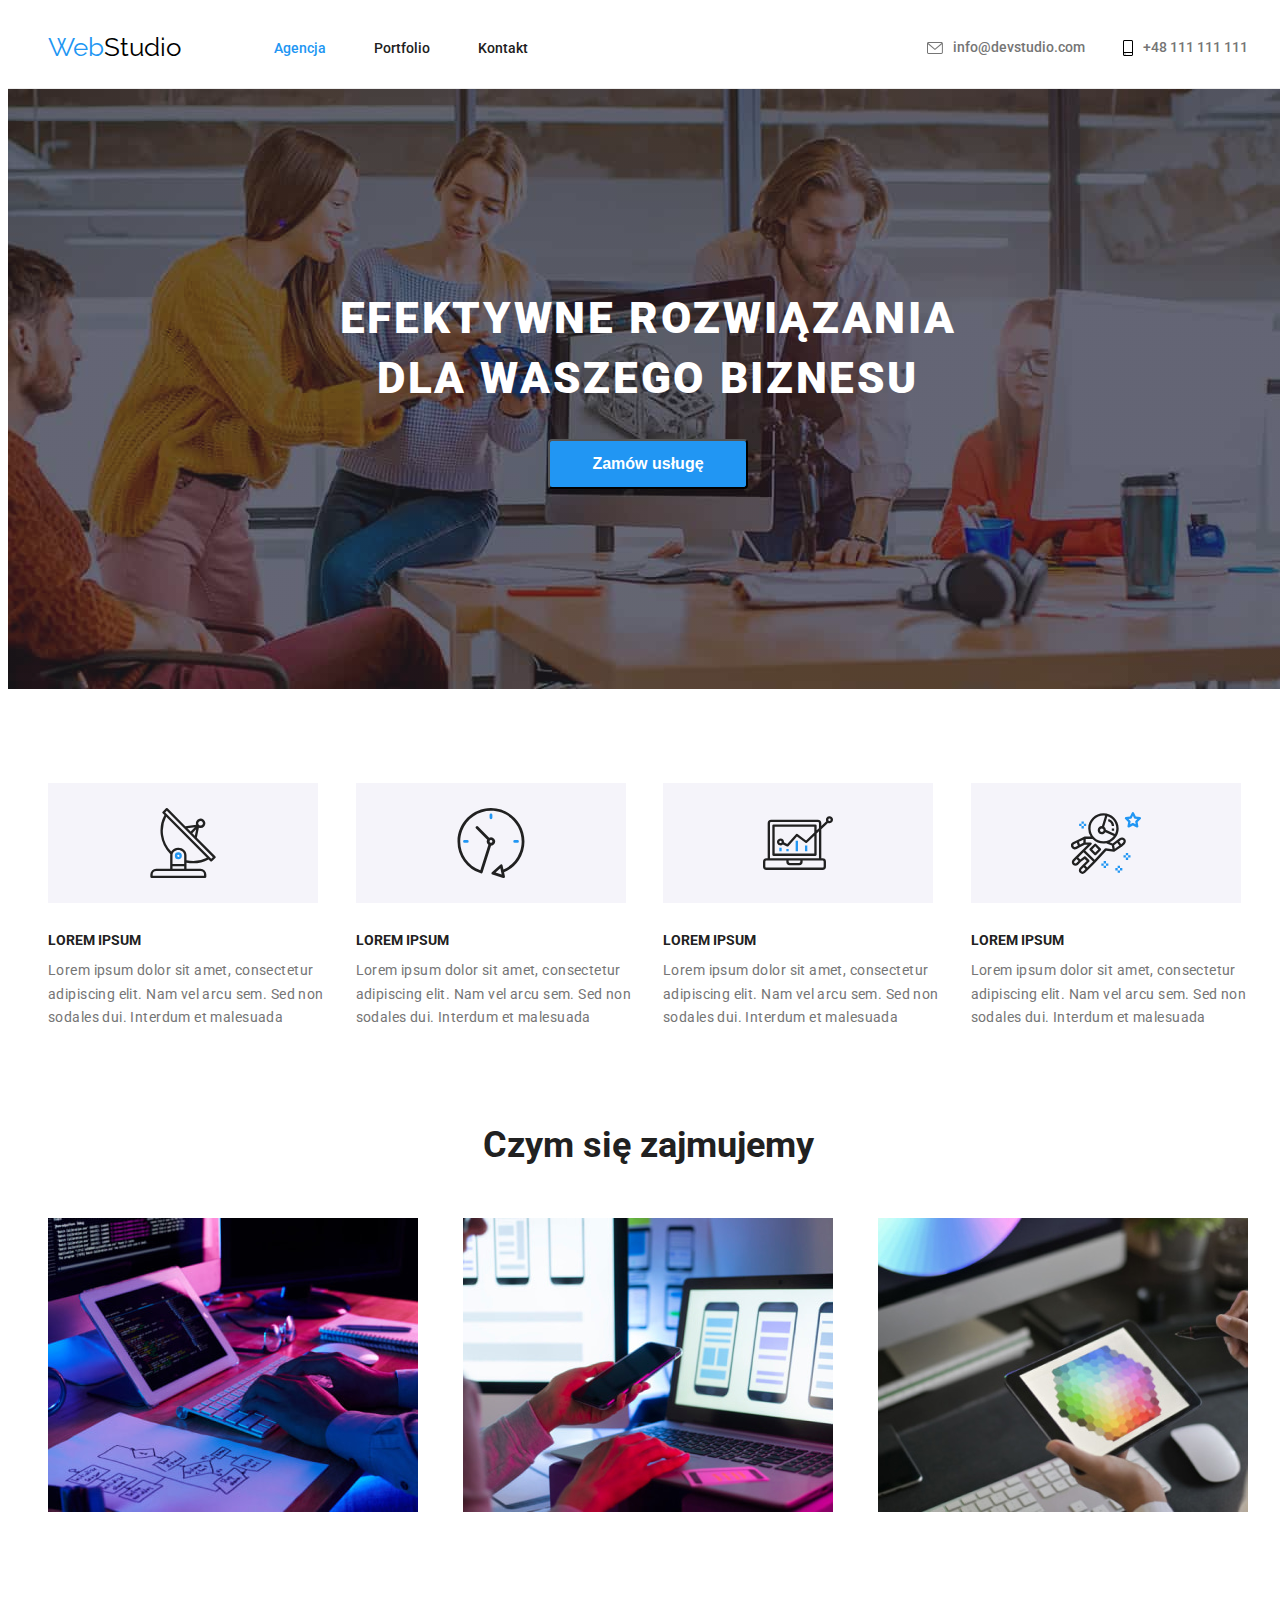
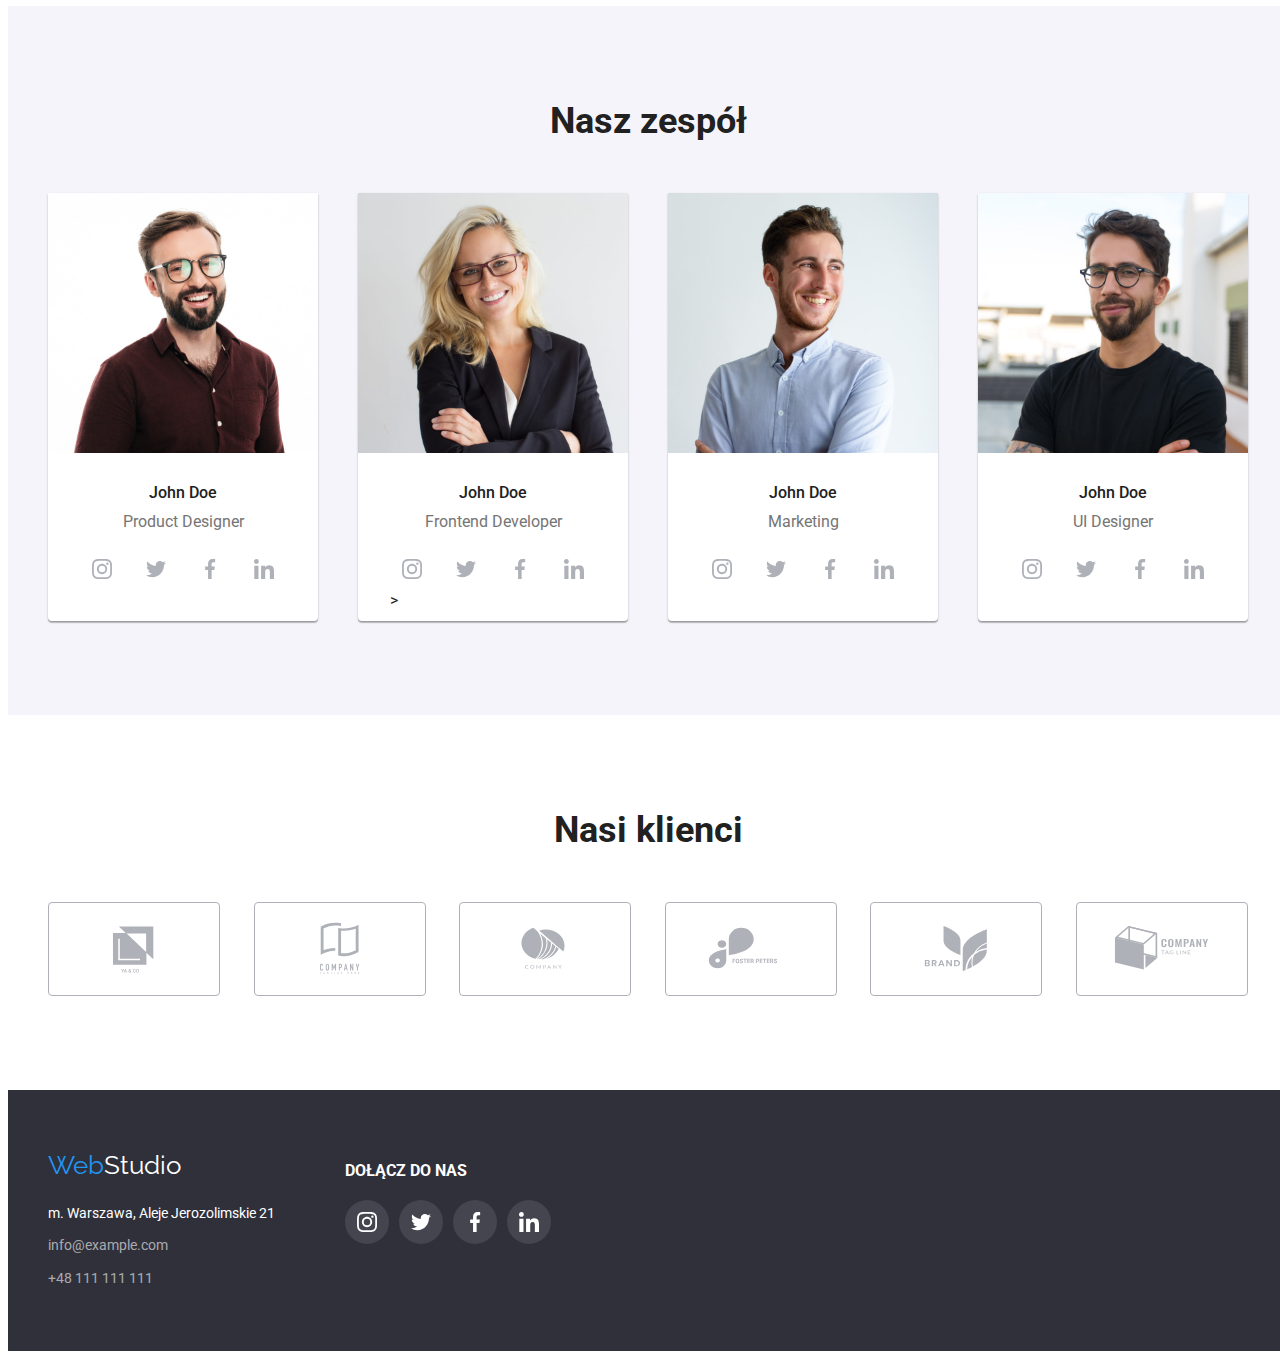
==== commit 60b936bb: "Icons focus added" ====
--- a/index.html
+++ b/index.html
@@ -43,14 +43,14 @@
           <li>
             <a class="link-header" href="mailto:info@devstudio.com"
               ><svg class="mail-icon" width="16" height="12">
-                <use href="/images/icons.svg#icon-envelope-1"></use></svg
+                <use href="./images/icons.svg#icon-envelope-1"></use></svg
               >info@devstudio.com</a
             >
           </li>
           <li>
             <a class="link-header" href="tel:+48111111111">
               <svg class="phone-icon" width="10" height="16">
-                <use href="/images/icons.svg#icon-smartphone-1"></use>
+                <use href="./images/icons.svg#icon-smartphone-1"></use>
               </svg>
               +48 111 111 111</a
             >
@@ -172,32 +172,32 @@
               <div class="social-media">
                 <ul class="list">
                   <li>
-                    <div class="social-container">
+                    <a href="#" class="social-container">
                       <svg class="social-icon" width="20" height="20">
                         <use href="images/icons.svg#icon-instagram-2-1"></use>
                       </svg>
-                    </div>
-                  </li>
-                  <li>
-                    <div class="social-container">
+                    </a>
+                  </li>
+                  <li>
+                    <a href="#" class="social-container">
                       <svg class="social-icon" width="20" height="20">
                         <use href="images/icons.svg#icon-twitter-1-1"></use>
                       </svg>
-                    </div>
-                  </li>
-                  <li>
-                    <div class="social-container">
+                    </a>
+                  </li>
+                  <li>
+                    <a href="#" class="social-container">
                       <svg class="social-icon" width="20" height="20">
                         <use href="images/icons.svg#icon-facebook-1-1"></use>
                       </svg>
-                    </div>
-                  </li>
-                  <li>
-                    <div class="social-container">
+                    </a>
+                  </li>
+                  <li>
+                    <a href="#" class="social-container">
                       <svg class="social-icon" width="20" height="20">
                         <use href="images/icons.svg#icon-linkedin-1-1"></use>
                       </svg>
-                    </div>
+                    </a>
                   </li>
                 </ul>
               </div>
@@ -214,32 +214,32 @@
               <div class="social-media">
                 <ul class="list">
                   <li>
-                    <div class="social-container">
+                    <a href="#" class="social-container">
                       <svg class="social-icon" width="20" height="20">
                         <use href="images/icons.svg#icon-instagram-2-1"></use>
-                      </svg>
-                    </div>
-                  </li>
-                  <li>
-                    <div class="social-container">
+                      </svg> </a
+                    >>
+                  </li>
+                  <li>
+                    <a href="#" class="social-container">
                       <svg class="social-icon" width="20" height="20">
                         <use href="images/icons.svg#icon-twitter-1-1"></use>
                       </svg>
-                    </div>
-                  </li>
-                  <li>
-                    <div class="social-container">
+                    </a>
+                  </li>
+                  <li>
+                    <a href="#" class="social-container">
                       <svg class="social-icon" width="20" height="20">
                         <use href="images/icons.svg#icon-facebook-1-1"></use>
                       </svg>
-                    </div>
-                  </li>
-                  <li>
-                    <div class="social-container">
+                    </a>
+                  </li>
+                  <li>
+                    <a href="#" class="social-container">
                       <svg class="social-icon" width="20" height="20">
                         <use href="images/icons.svg#icon-linkedin-1-1"></use>
                       </svg>
-                    </div>
+                    </a>
                   </li>
                 </ul>
               </div>
@@ -256,32 +256,32 @@
               <div class="social-media">
                 <ul class="list">
                   <li>
-                    <div class="social-container">
+                    <a href="#" class="social-container">
                       <svg class="social-icon" width="20" height="20">
                         <use href="images/icons.svg#icon-instagram-2-1"></use>
                       </svg>
-                    </div>
-                  </li>
-                  <li>
-                    <div class="social-container">
+                    </a>
+                  </li>
+                  <li>
+                    <a href="#" class="social-container">
                       <svg class="social-icon" width="20" height="20">
                         <use href="images/icons.svg#icon-twitter-1-1"></use>
                       </svg>
-                    </div>
-                  </li>
-                  <li>
-                    <div class="social-container">
+                    </a>
+                  </li>
+                  <li>
+                    <a href="#" class="social-container">
                       <svg class="social-icon" width="20" height="20">
                         <use href="images/icons.svg#icon-facebook-1-1"></use>
                       </svg>
-                    </div>
-                  </li>
-                  <li>
-                    <div class="social-container">
+                    </a>
+                  </li>
+                  <li>
+                    <a href="#" class="social-container">
                       <svg class="social-icon" width="20" height="20">
                         <use href="images/icons.svg#icon-linkedin-1-1"></use>
                       </svg>
-                    </div>
+                    </a>
                   </li>
                 </ul>
               </div>
@@ -298,32 +298,32 @@
               <div class="social-media">
                 <ul class="list">
                   <li>
-                    <div class="social-container">
+                    <a href="#" class="social-container">
                       <svg class="social-icon" width="20" height="20">
                         <use href="images/icons.svg#icon-instagram-2-1"></use>
                       </svg>
-                    </div>
-                  </li>
-                  <li>
-                    <div class="social-container">
+                    </a>
+                  </li>
+                  <li>
+                    <a href="#" class="social-container">
                       <svg class="social-icon" width="20" height="20">
                         <use href="images/icons.svg#icon-twitter-1-1"></use>
                       </svg>
-                    </div>
-                  </li>
-                  <li>
-                    <div class="social-container">
+                    </a>
+                  </li>
+                  <li>
+                    <a href="#" class="social-container">
                       <svg class="social-icon" width="20" height="20">
                         <use href="images/icons.svg#icon-facebook-1-1"></use>
                       </svg>
-                    </div>
-                  </li>
-                  <li>
-                    <div class="social-container">
+                    </a>
+                  </li>
+                  <li>
+                    <a href="#" class="social-container">
                       <svg class="social-icon" width="20" height="20">
                         <use href="images/icons.svg#icon-linkedin-1-1"></use>
                       </svg>
-                    </div>
+                    </a>
                   </li>
                 </ul>
               </div>
@@ -337,46 +337,46 @@
           <h2 class="secondary-heading">Nasi klienci</h2>
           <ul class="list clients-list">
             <li>
-              <div class="clients">
+              <a href="#" class="clients">
                 <svg width="106" height="60">
                   <use href="images/icons.svg#icon-logo1"></use>
                 </svg>
-              </div>
-            </li>
-            <li>
-              <div class="clients">
+              </a>
+            </li>
+            <li>
+              <a href="#" class="clients">
                 <svg width="106" height="60">
                   <use href="images/icons.svg#icon-logo2"></use>
                 </svg>
-              </div>
-            </li>
-            <li>
-              <div class="clients">
+              </a>
+            </li>
+            <li>
+              <a href="#" class="clients">
                 <svg width="106" height="60">
                   <use href="images/icons.svg#icon-logo3"></use>
                 </svg>
-              </div>
-            </li>
-            <li>
-              <div class="clients">
+              </a>
+            </li>
+            <li>
+              <a href="#" class="clients">
                 <svg width="106" height="60">
                   <use href="images/icons.svg#icon-logo4"></use>
                 </svg>
-              </div>
-            </li>
-            <li>
-              <div class="clients">
+              </a>
+            </li>
+            <li>
+              <a href="#" class="clients">
                 <svg width="106" height="60">
                   <use href="images/icons.svg#icon-logo5"></use>
                 </svg>
-              </div>
-            </li>
-            <li>
-              <div class="clients">
+              </a>
+            </li>
+            <li>
+              <a href="#" class="clients">
                 <svg width="106" height="60">
                   <use href="images/icons.svg#icon-logo6"></use>
                 </svg>
-              </div>
+              </a>
             </li>
           </ul>
         </div>
@@ -405,32 +405,32 @@
           <p class="foot-icons-text">dołącz do nas</p>
           <ul class="list">
             <li>
-              <div class="social-container-foot">
+              <a href="#" class="social-container-foot">
                 <svg class="social-icon" width="20" height="20">
                   <use href="images/icons.svg#icon-instagram-2-1"></use>
                 </svg>
-              </div>
-            </li>
-            <li>
-              <div class="social-container-foot">
+              </a>
+            </li>
+            <li>
+              <a href="#" class="social-container-foot">
                 <svg class="social-icon" width="20" height="20">
                   <use href="images/icons.svg#icon-twitter-1-1"></use>
                 </svg>
-              </div>
-            </li>
-            <li>
-              <div class="social-container-foot">
+              </a>
+            </li>
+            <li>
+              <a href="#" class="social-container-foot">
                 <svg class="social-icon" width="20" height="20">
                   <use href="images/icons.svg#icon-facebook-1-1"></use>
                 </svg>
-              </div>
-            </li>
-            <li>
-              <div class="social-container-foot">
+              </a>
+            </li>
+            <li>
+              <a href="#" class="social-container-foot">
                 <svg class="social-icon" width="20" height="20">
                   <use href="images/icons.svg#icon-linkedin-1-1"></use>
                 </svg>
-              </div>
+              </a>
             </li>
           </ul>
         </div>
--- a/css/index.css
+++ b/css/index.css
@@ -60,15 +60,11 @@
   align-items: center;
 }
 
-.clients:hover {
-  border-color: var(--hover-color);
-  fill: var(--hover-color);
-  cursor: pointer;
-}
-
+.clients:hover,
 .clients:focus {
   border-color: var(--hover-color);
   fill: var(--hover-color);
+  cursor: pointer;
 }
 
 .clients-list {
@@ -87,11 +83,8 @@
   justify-content: space-between;
 }
 
+.contact-links-header:hover,
 .contact-links-header:focus {
-  color: var(--hover-color);
-}
-
-.contact-links-header:hover {
   color: var(--hover-color);
 }
 
@@ -212,12 +205,16 @@
   flex-direction: column;
   align-items: center;
   justify-content: center;
+  height: 600px;
 }
 
 .hero-background {
   max-width: 1600px;
   background: linear-gradient(rgba(47, 48, 58, 0.4), rgba(47, 48, 58, 0.4)),
     url("../images/background.jpg");
+  background-size: cover;
+  background-repeat: no-repeat;
+  background-position: center;
 }
 
 .hero-button {
@@ -235,7 +232,6 @@
   justify-content: center;
   text-align: center;
   align-items: center;
-  margin-bottom: 200px;
 }
 
 img {
@@ -268,7 +264,8 @@
   align-items: center;
 }
 
-.link-header:hover svg use {
+.link-header:hover svg use,
+.link-header:focus svg use {
   fill: var(--hover-color);
 }
 
@@ -294,11 +291,8 @@
   color: var(--hover-color);
 }
 
+.list.navigation li a:hover,
 .list.navigation li a:focus {
-  color: var(--hover-color);
-}
-
-.list.navigation li a:hover {
   color: var(--hover-color);
 }
 
@@ -347,7 +341,7 @@
   font-size: 44px;
   line-height: 1.36;
   color: #ffffff;
-  margin: 200px 0 30px 0;
+  margin-bottom: 30px;
   text-align: center;
   max-width: 696px;
   letter-spacing: 0.06em;
@@ -376,6 +370,13 @@
   border-bottom: 1px solid #eeeeee;
   border-left: 1px solid #eeeeee;
   border-right: 1px solid #eeeeee;
+}
+
+.projects-card:hover,
+.projects-card:focus {
+  box-shadow: 0px 1px 1px rgba(0, 0, 0, 0.12), 0px 4px 4px rgba(0, 0, 0, 0.06),
+    1px 4px 6px rgba(0, 0, 0, 0.16);
+  cursor: pointer;
 }
 
 .projects-descriptions {
@@ -408,6 +409,7 @@
   padding: 12px;
   border-radius: 50%;
   fill: #afb1b8;
+  display: block;
 }
 
 .social-container-foot {
@@ -415,14 +417,17 @@
   border-radius: 50%;
   fill: #fff;
   background-color: rgba(255, 255, 255, 0.1);
-}
-
-.social-container-foot:hover {
+  display: block;
+}
+
+.social-container-foot:hover,
+.social-container-foot:focus {
   background-color: var(--hover-color);
   cursor: pointer;
 }
 
-.social-container:hover {
+.social-container:hover,
+.social-container:focus {
   background-color: var(--hover-color);
   fill: #fff;
   cursor: pointer;
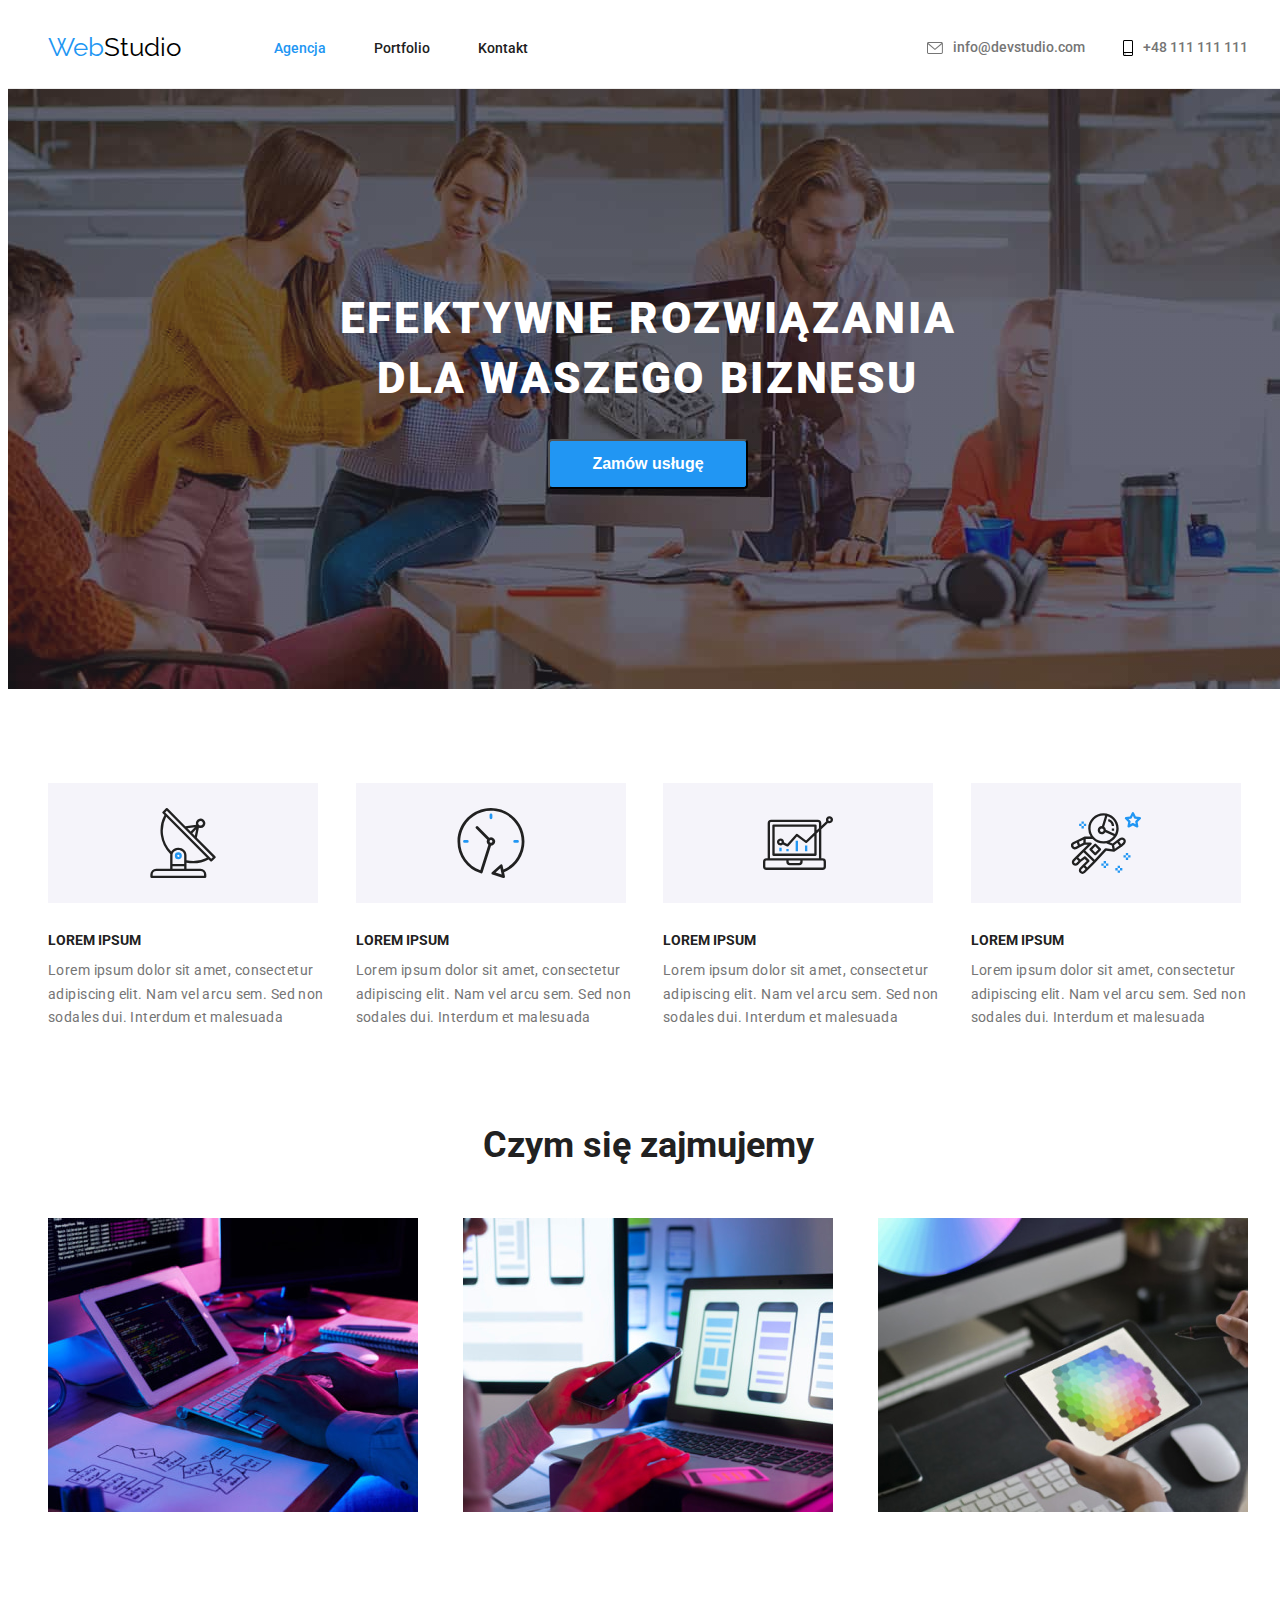
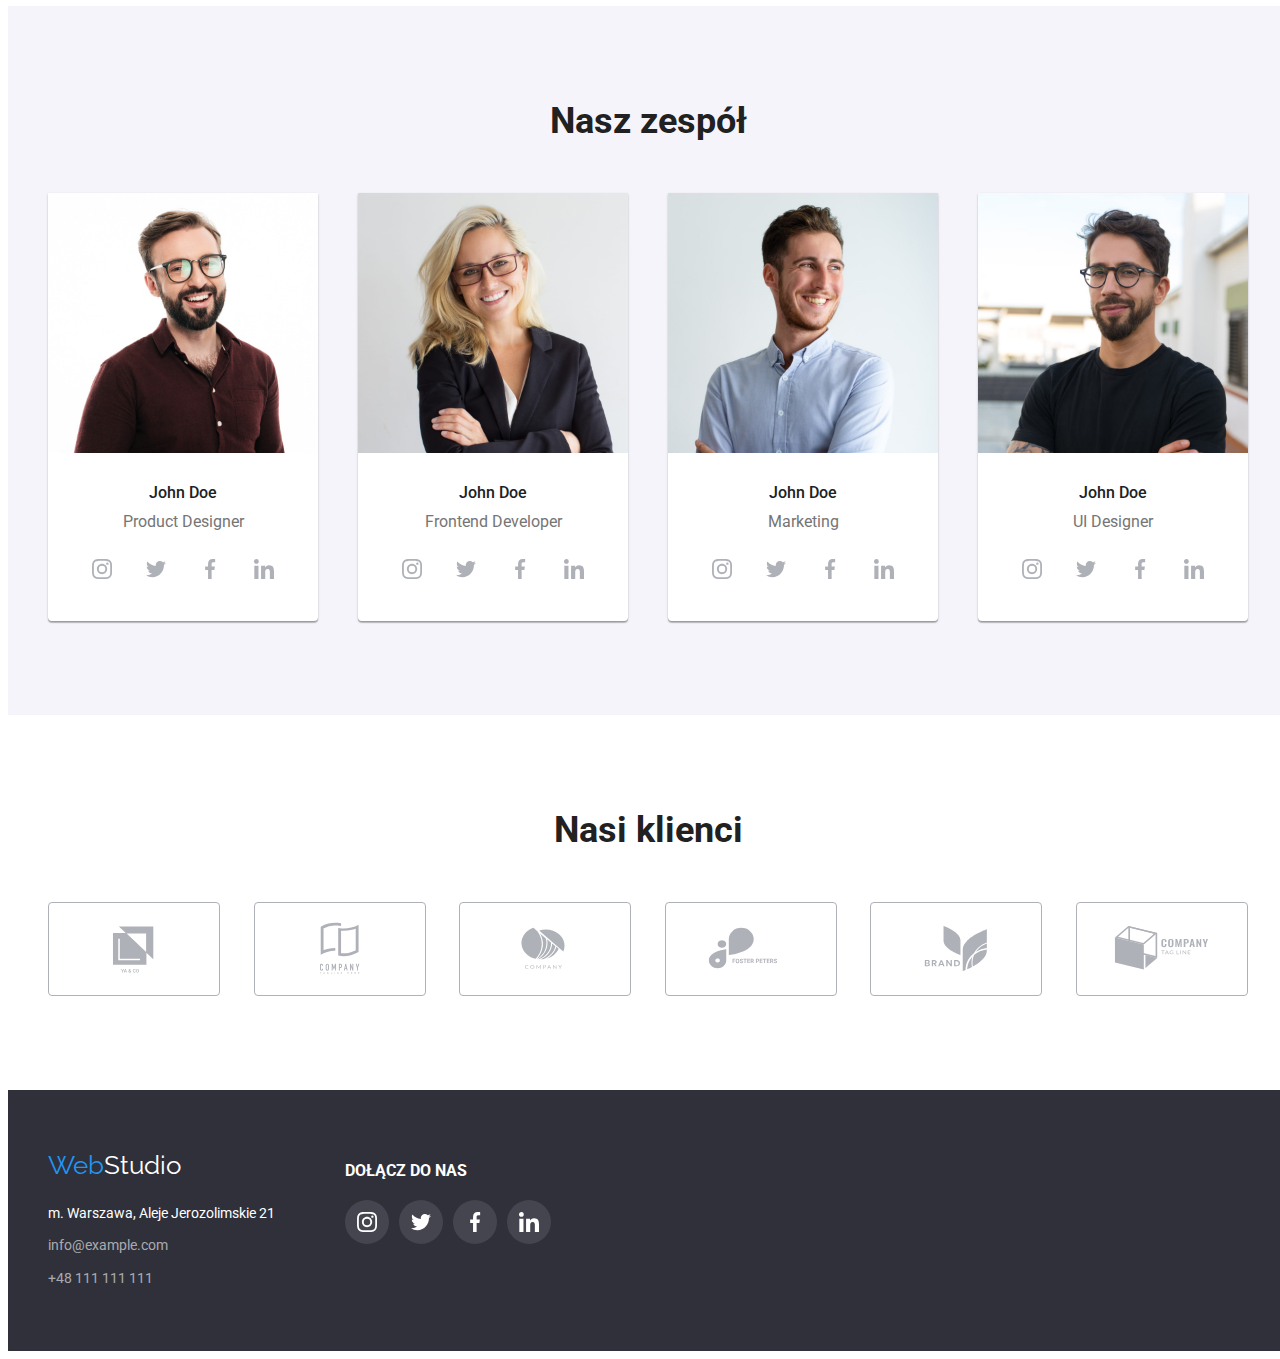
==== commit 1c77dba2: "Index HTML file debugged" ====
--- a/index.html
+++ b/index.html
@@ -217,8 +217,8 @@
                     <a href="#" class="social-container">
                       <svg class="social-icon" width="20" height="20">
                         <use href="images/icons.svg#icon-instagram-2-1"></use>
-                      </svg> </a
-                    >>
+                      </svg>
+                    </a>
                   </li>
                   <li>
                     <a href="#" class="social-container">
